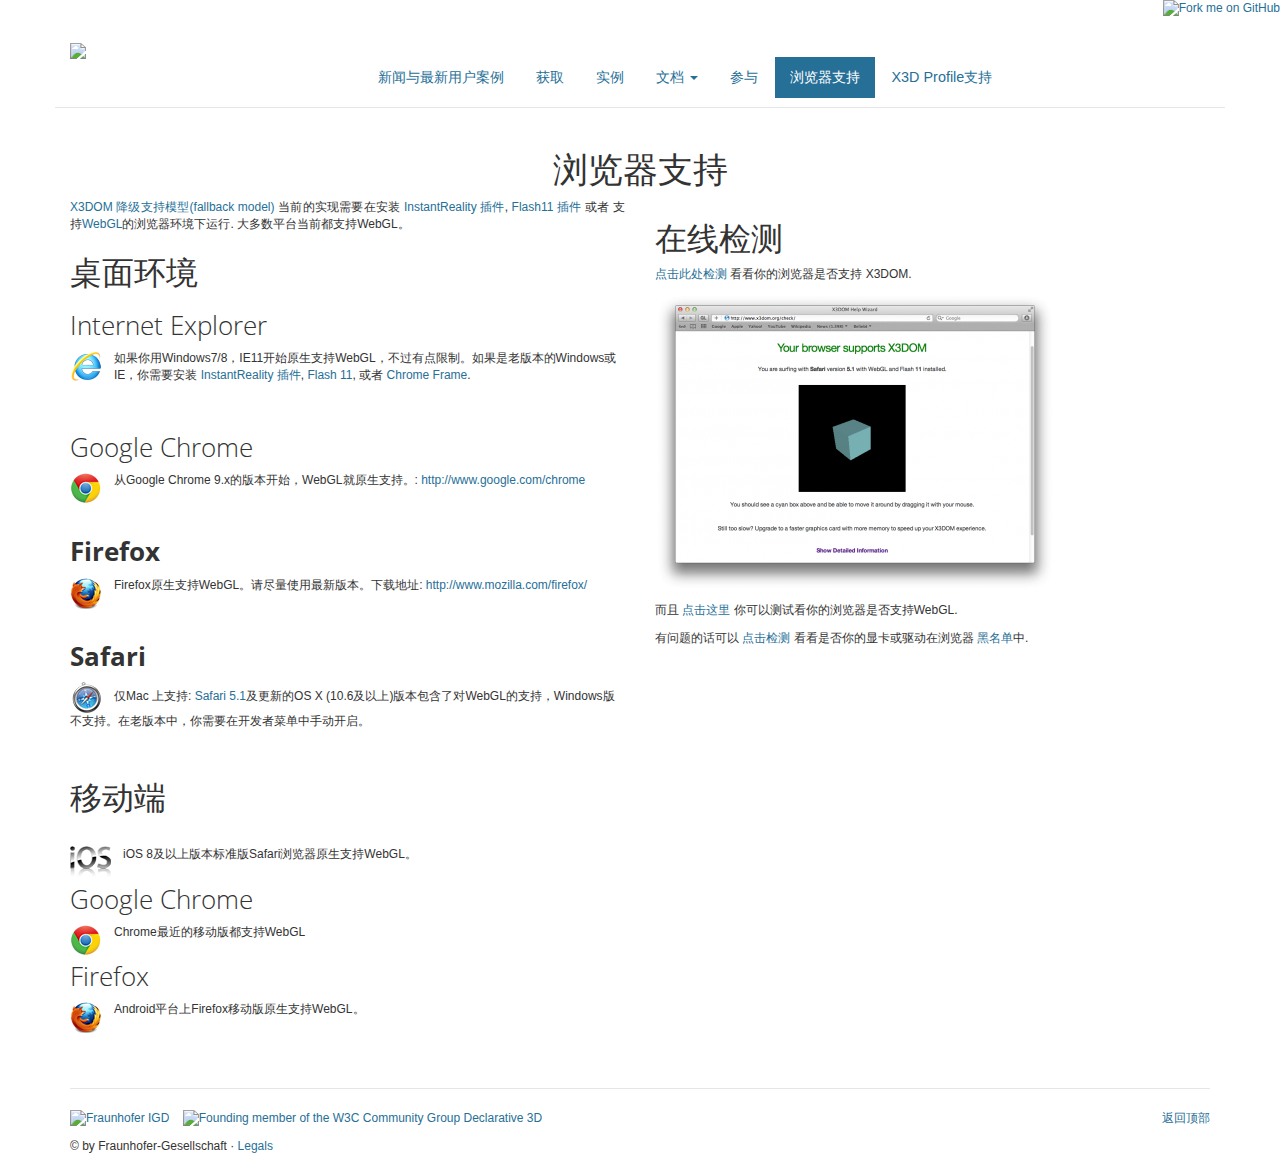
==== browser-support.html @ fdeca6d3 "browser page" ====
<!DOCTYPE html>

<html lang="en">

<head>

    <meta charset="utf-8">

    <meta http-equiv="X-UA-Compatible" content="IE=edge">

    <meta name="viewport" content="width=device-width, initial-scale=1">

    <meta name="description" content="">

    <meta name="author" content="">



    <meta http-equiv="Content-Type" content="text/html; charset=UTF-8" />



    <title> &raquo; Browser support - x3dom.org</title>



    <link rel="stylesheet" href="/stylesheets/style.css" type="text/css" media="screen" />

    <link rel="stylesheet" href="/stylesheets/bootstrapCosmo.css" type="text/css" media="screen" />



    

	<style type="text/css">

		#fancybox-close{right:-15px;top:-15px}

		div#fancybox-content{border-color:#FFFFFF}
		div#fancybox-title{background-color:#FFFFFF}
		div#fancybox-outer{background-color:#FFFFFF}
		div#fancybox-title-inside{color:#333333}
	</style>



		<script type="text/javascript">
			window._wpemojiSettings = {"baseUrl":"http:\/\/s.w.org\/images\/core\/emoji\/72x72\/","ext":".png","source":{"concatemoji":"http:\/\/www.x3dom.org\/wp-includes\/js\/wp-emoji-release.min.js?ver=4.2.5"}};
			!function(a,b,c){function d(a){var c=b.createElement("canvas"),d=c.getContext&&c.getContext("2d");return d&&d.fillText?(d.textBaseline="top",d.font="600 32px Arial","flag"===a?(d.fillText(String.fromCharCode(55356,56812,55356,56807),0,0),c.toDataURL().length>3e3):(d.fillText(String.fromCharCode(55357,56835),0,0),0!==d.getImageData(16,16,1,1).data[0])):!1}function e(a){var c=b.createElement("script");c.src=a,c.type="text/javascript",b.getElementsByTagName("head")[0].appendChild(c)}var f,g;c.supports={simple:d("simple"),flag:d("flag")},c.DOMReady=!1,c.readyCallback=function(){c.DOMReady=!0},c.supports.simple&&c.supports.flag||(g=function(){c.readyCallback()},b.addEventListener?(b.addEventListener("DOMContentLoaded",g,!1),a.addEventListener("load",g,!1)):(a.attachEvent("onload",g),b.attachEvent("onreadystatechange",function(){"complete"===b.readyState&&c.readyCallback()})),f=c.source||{},f.concatemoji?e(f.concatemoji):f.wpemoji&&f.twemoji&&(e(f.twemoji),e(f.wpemoji)))}(window,document,window._wpemojiSettings);
		</script>
		<style type="text/css">
img.wp-smiley,
img.emoji {
	display: inline !important;
	border: none !important;
	box-shadow: none !important;
	height: 1em !important;
	width: 1em !important;
	margin: 0 .07em !important;
	vertical-align: -0.1em !important;
	background: none !important;
	padding: 0 !important;
}
</style>
<link rel='stylesheet' id='fancybox-css'  href='/wp-content/plugins/fancybox-for-wordpress/fancybox/fancybox.css?ver=4.2.5' type='text/css' media='all' />
<link rel='stylesheet' id='wp-syntax-css-css'  href='/wp-content/plugins/wp-syntax/css/wp-syntax.css?ver=1.0' type='text/css' media='all' />
<script type='text/javascript' src='/wp-includes/js/jquery/jquery.js?ver=1.11.2'></script>
<script type='text/javascript' src='/wp-includes/js/jquery/jquery-migrate.min.js?ver=1.2.1'></script>
<script type='text/javascript' src='/wp-content/plugins/fancybox-for-wordpress/fancybox/jquery.fancybox.js?ver=1.3.4'></script>

<!-- Fancybox for WordPress -->

<script type="text/javascript">

jQuery(function(){



jQuery.fn.getTitle = function() { // Copy the title of every IMG tag and add it to its parent A so that fancybox can show titles

	var arr = jQuery("a.fancybox");

	jQuery.each(arr, function() {

		var title = jQuery(this).children("img").attr("title");

		jQuery(this).attr('title',title);

	})

}



// Supported file extensions

var thumbnails = jQuery("a:has(img)").not(".nolightbox").filter( function() { return /\.(jpe?g|png|gif|bmp)$/i.test(jQuery(this).attr('href')) });



thumbnails.addClass("fancybox").attr("rel","fancybox").getTitle();

jQuery("a.fancybox").fancybox({

	'cyclic': false,

	'autoScale': true,

	'padding': 10,

	'opacity': true,

	'speedIn': 500,

	'speedOut': 500,

	'changeSpeed': 300,

	'overlayShow': true,

	'overlayOpacity': "0.3",

	'overlayColor': "#666666",

	'titleShow': true,

	'titlePosition': 'inside',

	'enableEscapeButton': true,

	'showCloseButton': true,

	'showNavArrows': true,

	'hideOnOverlayClick': true,

	'hideOnContentClick': false,

	'width': 560,

	'height': 340,

	'transitionIn': "fade",

	'transitionOut': "fade",

	'centerOnScroll': true

});





})

</script>

<!-- END Fancybox for WordPress -->
<style type="text/css">.broken_link, a.broken_link {

	text-decoration: line-through;

}</style>

    <script type='text/javascript' src='/release/x3dom-full.js'></script>

    <link rel='stylesheet' type='text/css' href='release/x3dom.css' />



</head>







<!-- NAVBAR

================================================== -->

<body>



<a href="https://github.com/x3dom/x3dom"><img style="position: absolute; top: 0; right: 0; border: 0;" src="/images/fork_on_github.png" alt="Fork me on GitHub"></a>



<div class="container page-header">

    <div class="row">

        <a href="/"><div class="col-md-3 col-xs-6 col-sm-4 col-xs-offset-1 col-sm-offset-0">

            <img src="/images/x3dom_logo.png" style="width: 80%;">

        </div></a>



        

        <div class="col-md-9 col-sm-10 col-xs-12">

            <ul class="nav nav-pills" style="font-size: 1.2em;margin-top:15px;">

                <li ><a href="/news/">新闻与最新用户案例</a></li>

                <li ><a href="/nodes/">获取</a></li>

                <li ><a href="/examples/">实例</a></li>

                <!--<li ><a href="http://www.x3dom.org/category/showcase/">User's Showcases</a></li>-->
                <li class="dropdown">
                    <a class="dropdown-toggle" data-toggle="dropdown" href="http://doc.x3dom.org/index.html">
                        文档 <span class="caret"></span>
                    </a>
                    <ul class="dropdown-menu">
                        <li><a href="http://doc.x3dom.org/gettingStarted/index.html">入门</a></li>
                        <li><a href="http://doc.x3dom.org/tutorials/index.html">手册</a></li>
                        <li><a href="http://doc.x3dom.org/author/index.html">针对场景作者API</a></li>
                        <li><a href="http://doc.x3dom.org/developer/index.html">针对开发者API</a></li>
                    </ul>
                </li>
                <li ><a href="/story/3">参与</a></li>

                <li  class="active"><a href="/browser-support.html">浏览器支持</a></li>
                <li ><a href="/profile.html">X3D Profile支持</a></li>

            </ul>

        </div>



    </div>



</div>

<div class="container">



        

    <h1 style="text-align: center">浏览器支持</h1>



    

        <div class="row">

            <div class="col-md-6 col-xs-12">

                <p style="text-align: justify;"> <a href="/images/x3dom-fallback-Release-1.2.png" target="_blank">X3DOM 降级支持模型(fallback model)</a> 当前的实现需要在安装 <a title="instantPlugin" href="http://www.instantreality.org/story/modules/" target="_blank">InstantReality 插件</a>,  <a title="Adobe Flash Player 11" href="http://www.adobe.com/products/flashplayer.html" target="_blank">Flash11 插件</a> 或者 支持<a title="WebGL" href="http://www.khronos.org/news/press/releases/khronos-webgl-initiative-hardware-accelerated-3d-graphics-internet/" target="_blank">WebGL</a>的浏览器环境下运行. 大多数平台当前都支持WebGL。</p>
<h2>桌面环境</h2>
<h3 style="text-align: justify;">Internet Explorer</h3>
<p><img class="alignleft size-full wp-image-2324" style="float: left; margin-right: 1em;" title="Internet Explorer (Windows)" src="/images/ie.png" alt="" width="32" height="32" />如果你用Windows7/8，IE11开始原生支持WebGL，不过有点限制。如果是老版本的Windows或IE，你需要安装 <a title="instantPlugin" href="http://www.instantreality.org/story/modules/" target="_blank">InstantReality 插件</a>, <a title="Adobe Flash Player 11" href="http://www.adobe.com/products/flashplayer.html" target="_blank">Flash 11</a>, 或者 <a href="http://code.google.com/chrome/chromeframe/">Chrome Frame</a>.</p>
<p>&nbsp;</p>
<h3>Google Chrome</h3>
<p><img class="alignleft size-full wp-image-2322" style="float: left; margin-right: 1em;" title="Google Chrome (Windows, Mac, Linux)" src="/images/chrome.png" alt="" width="32" height="32" />从Google Chrome 9.x的版本开始，WebGL就原生支持。: <a href="http://www.google.com/chrome">http://www.google.com/chrome</a></p>
<p>&nbsp;</p>
<h3><strong>Firefox</strong></h3>
<p><img class="alignleft size-full wp-image-2323" style="float: left; margin-right: 1em;" title="Firefox (Windows, Mac, Linux)" src="/images/firefox.png" alt="" width="32" height="32" />Firefox原生支持WebGL。请尽量使用最新版本。下载地址: <a href="http://www.mozilla.com/en-US/firefox/beta/">http://www.mozilla.com/firefox/</a></p>
<p>&nbsp;</p>
<h3><strong>Safari</strong></h3>
<p><img class="alignleft size-full wp-image-2326" style="margin-right: 1em;" title="Safari (Mac)" src="/images/safari.png" alt="" width="32" height="32" />仅Mac 上支持: <a href="http://www.apple.com/safari/download/">Safari 5.1</a>及更新的OS X (10.6及以上)版本包含了对WebGL的支持，Windows版不支持。在老版本中，你需要在开发者菜单中手动开启。</p>
<p>&nbsp;</p>
<h2 style="margin-bottom: 1em;">移动端</h2>
<p><img class="alignleft size-full wp-image-3098" style="float: left; margin-right: 1em;" title="Apple iOS" src="/images/Apple_iOS.small_.png" alt="" width="41" height="32" />iOS 8及以上版本标准版Safari浏览器原生支持WebGL。</p>
<h3 style="text-align: justify;"></h3>
<h3>Google Chrome</h3>
<p><img class="alignleft size-full wp-image-2322" style="float: left; margin-right: 1em;" title="Google Chrome (Windows, Mac, Linux)" src="/images/chrome.png" alt="" width="32" height="32" />Chrome最近的移动版都支持WebGL</p>
<h3 style="text-align: justify;"></h3>
<h3 style="text-align: justify;">Firefox</h3>
<p><img class="alignleft size-full wp-image-2323" style="float: left; margin-right: 1em;" title="Firefox (Windows, Mac, Linux)" src="/images/firefox.png" alt="" width="32" height="32" />Android平台上Firefox移动版原生支持WebGL。</p>
<p>&nbsp;</p>
<h2></h2>
<p>            </div>

            <div class="col-md-6 col-xs-12">

                </p>
<h2>在线检测</h2>
<p><a href="/check" target="_blank">点击此处检测</a> 看看你的浏览器是否支持 X3DOM.</p>
<p><a title="/check/" href="/check/"><img class="aligncenter size-medium wp-image-2967" title="/check/" src="/images/Bildschirmfoto-2012-05-19-um-12.41.22-400x298.png" alt="" width="400" height="298" /></a></p>
<p>而且 <a href="http://get.webgl.org/" target="_blank">点击这里</a> 你可以测试看你的浏览器是否支持WebGL.</p>
<p>有问题的话可以 <a href="http://www.khronos.org/webgl/wiki/BlacklistsAndWhitelists" target="_blank">点击检测</a> 看看是否你的显卡或驱动在浏览器 <a href="http://www.khronos.org/webgl/wiki/BlacklistsAndWhitelists" target="_blank">黑名单</a>中.</p>
            </div>

        </div>



    



    

    <hr>

</div>



<!-- FOOTER -->

<!--<hr>-->

<div class="container">

<footer>

    <p class="pull-right"><a href="#">返回顶部</a></p>

    <p>

        <a href="/wp-content/themes/x3dom/images/logo_IGD.png"><img class="" src="/wp-content/themes/x3domnew/logo_IGD.png" alt="Fraunhofer IGD"></a>

        &nbsp;&nbsp;

        <a href="http://www.w3.org/community/declarative3d/"><img class="" src="/wp-content/themes/x3domnew/w3c_banner.jpg" alt="Founding member of the W3C Community Group Declarative 3D"></a>

    </p>



    <p>&copy; by Fraunhofer-Gesellschaft &middot; <a href="?page_id=3524">Legals</a></p>

</footer>

</div>



<!-- Bootstrap core JavaScript

================================================== -->

<!-- Placed at the end of the document so the pages load faster -->

<!-- Uncomment the following line if your wordpress installation does not load jquery automatically -->

<!--<script src="https://ajax.googleapis.com/ajax/libs/jquery/1.11.0/jquery.min.js"></script>-->

<script src="http://libs.useso.com/js/bootstrap/3.2.0/js/bootstrap.min.js"></script>

</body>

</html>
---- stylesheets/bootstrapCosmo.css ----
@import url("//fonts.useso.com/css?family=Open+Sans:400italic,700italic,400,700");
/*!
 * Bootswatch v3.1.1+1
 * Homepage: http://bootswatch.com
 * Copyright 2012-2014 Thomas Park
 * Licensed under MIT
 * Based on Bootstrap
*/
/*! normalize.css v3.0.0 | MIT License | git.io/normalize */
html {
    font-family: sans-serif;
    -ms-text-size-adjust: 100%;
    -webkit-text-size-adjust: 100%;
}
body {
    margin: 0;
}
article,
aside,
details,
figcaption,
figure,
footer,
header,
hgroup,
main,
nav,
section,
summary {
    display: block;
}
audio,
canvas,
progress,
video {
    display: inline-block;
    vertical-align: baseline;
}
audio:not([controls]) {
    display: none;
    height: 0;
}
[hidden],
template {
    display: none;
}
a {
    background: transparent;
}
a:active,
a:hover {
    outline: 0;
}
abbr[title] {
    border-bottom: 1px dotted;
}
b,
strong {
    font-weight: bold;
}
dfn {
    font-style: italic;
}
h1 {
    font-size: 1.6em;
    margin: 0.67em 0;
}
mark {
    background: #ff0;
    color: #000;
}
small {
    font-size: 80%;
}
sub,
sup {
    font-size: 75%;
    line-height: 0;
    position: relative;
    vertical-align: baseline;
}
sup {
    top: -0.5em;
}
sub {
    bottom: -0.25em;
}
img {
    border: 0;
}
svg:not(:root) {
    overflow: hidden;
}
figure {
    margin: 1em 40px;
}
hr {
    -moz-box-sizing: content-box;
    box-sizing: content-box;
    height: 0;
}
pre {
    overflow: auto;
}
code,
kbd,
pre,
samp {
    font-family: monospace, monospace;
    font-size: 1em;
}
button,
input,
optgroup,
select,
textarea {
    color: inherit;
    font: inherit;
    margin: 0;
}
button {
    overflow: visible;
}
button,
select {
    text-transform: none;
}
button,
html input[type="button"],
input[type="reset"],
input[type="submit"] {
    -webkit-appearance: button;
    cursor: pointer;
}
button[disabled],
html input[disabled] {
    cursor: default;
}
button::-moz-focus-inner,
input::-moz-focus-inner {
    border: 0;
    padding: 0;
}
input {
    line-height: normal;
}
input[type="checkbox"],
input[type="radio"] {
    box-sizing: border-box;
    padding: 0;
}
input[type="number"]::-webkit-inner-spin-button,
input[type="number"]::-webkit-outer-spin-button {
    height: auto;
}
input[type="search"] {
    -webkit-appearance: textfield;
    -moz-box-sizing: content-box;
    -webkit-box-sizing: content-box;
    box-sizing: content-box;
}
input[type="search"]::-webkit-search-cancel-button,
input[type="search"]::-webkit-search-decoration {
    -webkit-appearance: none;
}
fieldset {
    border: 1px solid #c0c0c0;
    margin: 0 2px;
    padding: 0.35em 0.625em 0.75em;
}
legend {
    border: 0;
    padding: 0;
}
textarea {
    overflow: auto;
}
optgroup {
    font-weight: bold;
}
table {
    border-collapse: collapse;
    border-spacing: 0;
}
td,
th {
    padding: 0;
}
@media print {
    * {
        text-shadow: none !important;
        color: #000 !important;
        background: transparent !important;
        box-shadow: none !important;
    }
    a,
    a:visited {
        text-decoration: underline;
    }
    a[href]:after {
        content: " (" attr(href) ")";
    }
    abbr[title]:after {
        content: " (" attr(title) ")";
    }
    a[href^="javascript:"]:after,
    a[href^="#"]:after {
        content: "";
    }
    pre,
    blockquote {
        border: 1px solid #999;
        page-break-inside: avoid;
    }
    thead {
        display: table-header-group;
    }
    tr,
    img {
        page-break-inside: avoid;
    }
    img {
        max-width: 100% !important;
    }
    p,
    h2,
    h3 {
        orphans: 3;
        widows: 3;
    }
    h2,
    h3 {
        page-break-after: avoid;
    }
    select {
        background: #fff !important;
    }
    .navbar {
        display: none;
    }
    .table td,
    .table th {
        background-color: #fff !important;
    }
    .btn > .caret,
    .dropup > .btn > .caret {
        border-top-color: #000 !important;
    }
    .label {
        border: 1px solid #000;
    }
    .table {
        border-collapse: collapse !important;
    }
    .table-bordered th,
    .table-bordered td {
        border: 1px solid #ddd !important;
    }
}
* {
    -webkit-box-sizing: border-box;
    -moz-box-sizing: border-box;
    box-sizing: border-box;
}
*:before,
*:after {
    -webkit-box-sizing: border-box;
    -moz-box-sizing: border-box;
    box-sizing: border-box;
}
html {
    font-size: 62.5%;
    -webkit-tap-highlight-color: rgba(0, 0, 0, 0);
}
body {
    font-family: "Open Sans", Calibri, Candara, Arial, sans-serif;
    font-size: 13px;
    line-height: 1.42857143;
    color: #333333;
    background-color: #ffffff;
}
input,
button,
select,
textarea {
    font-family: inherit;
    font-size: inherit;
    line-height: inherit;
}
a {
    color: #266F97;
    text-decoration: none;
}
a:hover,
a:focus {
    color: #266F97;
    text-decoration: underline;
}
a:focus {
    outline: thin dotted;
    outline: 5px auto -webkit-focus-ring-color;
    outline-offset: -2px;
}
figure {
    margin: 0;
}
img {
    vertical-align: middle;
}
.img-responsive,
.thumbnail > img,
.thumbnail a > img,
.carousel-inner > .item > img,
.carousel-inner > .item > a > img {
    display: block;
    max-width: 100%;
    height: auto;
}
.img-rounded {
    border-radius: 0;
}
.img-thumbnail {
    padding: 4px;
    line-height: 1.42857143;
    background-color: #ffffff;
    border: 1px solid #dddddd;
    border-radius: 0;
    -webkit-transition: all 0.2s ease-in-out;
    transition: all 0.2s ease-in-out;
    display: inline-block;
    max-width: 100%;
    height: auto;
}
.img-circle {
    border-radius: 50%;
}
hr {
    margin-top: 21px;
    margin-bottom: 21px;
    border: 0;
    border-top: 1px solid #e6e6e6;
}
.sr-only {
    position: absolute;
    width: 1px;
    height: 1px;
    margin: -1px;
    padding: 0;
    overflow: hidden;
    clip: rect(0, 0, 0, 0);
    border: 0;
}
h1,
h2,
h3,
h4,
h5,
h6,
.h1,
.h2,
.h3,
.h4,
.h5,
.h6 {
    font-family: "Open Sans", Calibri, Candara, Arial, sans-serif;
    font-weight: 300;
    line-height: 1.1;
    color: inherit;
}
h1 small,
h2 small,
h3 small,
h4 small,
h5 small,
h6 small,
.h1 small,
.h2 small,
.h3 small,
.h4 small,
.h5 small,
.h6 small,
h1 .small,
h2 .small,
h3 .small,
h4 .small,
h5 .small,
h6 .small,
.h1 .small,
.h2 .small,
.h3 .small,
.h4 .small,
.h5 .small,
.h6 .small {
    font-weight: normal;
    line-height: 1;
    color: #999999;
}
h1,
.h1,
h2,
.h2,
h3,
.h3 {
    margin-top: 21px;
    margin-bottom: 10.5px;
}
h1 small,
.h1 small,
h2 small,
.h2 small,
h3 small,
.h3 small,
h1 .small,
.h1 .small,
h2 .small,
.h2 .small,
h3 .small,
.h3 .small {
    font-size: 65%;
}
h4,
.h4,
h5,
.h5,
h6,
.h6 {
    margin-top: 10.5px;
    margin-bottom: 10.5px;
}
h4 small,
.h4 small,
h5 small,
.h5 small,
h6 small,
.h6 small,
h4 .small,
.h4 .small,
h5 .small,
.h5 .small,
h6 .small,
.h6 .small {
    font-size: 75%;
}
h1,
.h1 {
    font-size: 35px;
}
h2,
.h2 {
    font-size: 32px;
}
h3,
.h3 {
    font-size: 26px;
}
h4,
.h4 {
    font-size: 19px;
}
h5,
.h5 {
    font-size: 15px;
}
h6,
.h6 {
    font-size: 13px;
}
p {
    margin: 0 0 10.5px;
}
.lead {
    margin-bottom: 21px;
    font-size: 17px;
    font-weight: 200;
    line-height: 1.4;
}
@media (min-width: 768px) {
    .lead {
        font-size: 22.5px;
    }
}
small,
.small {
    font-size: 85%;
}
cite {
    font-style: normal;
}
.text-left {
    text-align: left;
}
.text-right {
    text-align: right;
}
.text-center {
    text-align: center;
}
.text-justify {
    text-align: justify;
}
.text-muted {
    color: #999999;
}
.text-primary {
    color: #266F97;
}
a.text-primary:hover {
    color: #FF0F43;
}
.text-success {
    color: #ffffff;
}
a.text-success:hover {
    color: #e6e6e6;
}
.text-info {
    color: #ffffff;
}
a.text-info:hover {
    color: #e6e6e6;
}
.text-warning {
    color: #ffffff;
}
a.text-warning:hover {
    color: #e6e6e6;
}
.text-danger {
    color: #ffffff;
}
a.text-danger:hover {
    color: #e6e6e6;
}
.bg-primary {
    color: #fff;
    background-color: #266F97;
}
a.bg-primary:hover {
    background-color: #FF0F43;
}
.bg-success {
    background-color: #3fb618;
}
a.bg-success:hover {
    background-color: #2f8912;
}
.bg-info {
    background-color: #9954bb;
}
a.bg-info:hover {
    background-color: #7e3f9d;
}
.bg-warning {
    background-color: #ff7518;
}
a.bg-warning:hover {
    background-color: #e45c00;
}
.bg-danger {
    background-color: #ff0039;
}
a.bg-danger:hover {
    background-color: #cc002e;
}
.page-header {
    padding-bottom: 9.5px;
    margin: 42px 0 21px;
    border-bottom: 1px solid #e6e6e6;
}
ul,
ol {
    margin-top: 0;
    margin-bottom: 10.5px;
}
ul ul,
ol ul,
ul ol,
ol ol {
    margin-bottom: 0;
}
.list-unstyled {
    padding-left: 0;
    list-style: none;
}
.list-inline {
    padding-left: 0;
    list-style: none;
    margin-left: -5px;
}
.list-inline > li {
    display: inline-block;
    padding-left: 5px;
    padding-right: 5px;
}
dl {
    margin-top: 0;
    margin-bottom: 21px;
}
dt,
dd {
    line-height: 1.42857143;
}
dt {
    font-weight: bold;
}
dd {
    margin-left: 0;
}
@media (min-width: 768px) {
    .dl-horizontal dt {
        float: left;
        width: 160px;
        clear: left;
        text-align: right;
        overflow: hidden;
        text-overflow: ellipsis;
        white-space: nowrap;
    }
    .dl-horizontal dd {
        margin-left: 180px;
    }
}
abbr[title],
abbr[data-original-title] {
    cursor: help;
    border-bottom: 1px dotted #999999;
}
.initialism {
    font-size: 90%;
    text-transform: uppercase;
}
blockquote {
    padding: 10.5px 21px;
    margin: 0 0 21px;
    font-size: 18.75px;
    border-left: 5px solid #e6e6e6;
}
blockquote p:last-child,
blockquote ul:last-child,
blockquote ol:last-child {
    margin-bottom: 0;
}
blockquote footer,
blockquote small,
blockquote .small {
    display: block;
    font-size: 80%;
    line-height: 1.42857143;
    color: #999999;
}
blockquote footer:before,
blockquote small:before,
blockquote .small:before {
    content: '\2014 \00A0';
}
.blockquote-reverse,
blockquote.pull-right {
    padding-right: 15px;
    padding-left: 0;
    border-right: 5px solid #e6e6e6;
    border-left: 0;
    text-align: right;
}
.blockquote-reverse footer:before,
blockquote.pull-right footer:before,
.blockquote-reverse small:before,
blockquote.pull-right small:before,
.blockquote-reverse .small:before,
blockquote.pull-right .small:before {
    content: '';
}
.blockquote-reverse footer:after,
blockquote.pull-right footer:after,
.blockquote-reverse small:after,
blockquote.pull-right small:after,
.blockquote-reverse .small:after,
blockquote.pull-right .small:after {
    content: '\00A0 \2014';
}
blockquote:before,
blockquote:after {
    content: "";
}
address {
    margin-bottom: 21px;
    font-style: normal;
    line-height: 1.42857143;
}
code,
kbd,
pre,
samp {
    font-family: Menlo, Monaco, Consolas, "Courier New", monospace;
}
code {
    padding: 2px 4px;
    font-size: 90%;
    color: #c7254e;
    background-color: #f9f2f4;
    white-space: nowrap;
    border-radius: 0;
}
kbd {
    padding: 2px 4px;
    font-size: 90%;
    color: #ffffff;
    background-color: #333333;
    border-radius: 0;
    box-shadow: inset 0 -1px 0 rgba(0, 0, 0, 0.25);
}
pre {
    display: block;
    padding: 10px;
    margin: 0 0 10.5px;
    font-size: 14px;
    line-height: 1.42857143;
    word-break: break-all;
    word-wrap: break-word;
    color: #333333;
    background-color: #f5f5f5;
    border: 1px solid #cccccc;
    border-radius: 0;
}
pre code {
    padding: 0;
    font-size: inherit;
    color: inherit;
    white-space: pre-wrap;
    background-color: transparent;
    border-radius: 0;
}
.pre-scrollable {
    max-height: 340px;
    overflow-y: scroll;
}
.container {
    margin-right: auto;
    margin-left: auto;
    padding-left: 15px;
    padding-right: 15px;
}
@media (min-width: 768px) {
    .container {
        width: 750px;
    }
}
@media (min-width: 992px) {
    .container {
        width: 970px;
    }
}
@media (min-width: 1200px) {
    .container {
        width: 1170px;
    }
}
.container-fluid {
    margin-right: auto;
    margin-left: auto;
    padding-left: 15px;
    padding-right: 15px;
}
.row {
    margin-left: -15px;
    margin-right: -15px;
}
.col-xs-1, .col-sm-1, .col-md-1, .col-lg-1, .col-xs-2, .col-sm-2, .col-md-2, .col-lg-2, .col-xs-3, .col-sm-3, .col-md-3, .col-lg-3, .col-xs-4, .col-sm-4, .col-md-4, .col-lg-4, .col-xs-5, .col-sm-5, .col-md-5, .col-lg-5, .col-xs-6, .col-sm-6, .col-md-6, .col-lg-6, .col-xs-7, .col-sm-7, .col-md-7, .col-lg-7, .col-xs-8, .col-sm-8, .col-md-8, .col-lg-8, .col-xs-9, .col-sm-9, .col-md-9, .col-lg-9, .col-xs-10, .col-sm-10, .col-md-10, .col-lg-10, .col-xs-11, .col-sm-11, .col-md-11, .col-lg-11, .col-xs-12, .col-sm-12, .col-md-12, .col-lg-12 {
    position: relative;
    min-height: 1px;
    padding-left: 15px;
    padding-right: 15px;
}
.col-xs-1, .col-xs-2, .col-xs-3, .col-xs-4, .col-xs-5, .col-xs-6, .col-xs-7, .col-xs-8, .col-xs-9, .col-xs-10, .col-xs-11, .col-xs-12 {
    float: left;
}
.col-xs-12 {
    width: 100%;
}
.col-xs-11 {
    width: 91.66666667%;
}
.col-xs-10 {
    width: 83.33333333%;
}
.col-xs-9 {
    width: 75%;
}
.col-xs-8 {
    width: 66.66666667%;
}
.col-xs-7 {
    width: 58.33333333%;
}
.col-xs-6 {
    width: 50%;
}
.col-xs-5 {
    width: 41.66666667%;
}
.col-xs-4 {
    width: 33.33333333%;
}
.col-xs-3 {
    width: 25%;
}
.col-xs-2 {
    width: 16.66666667%;
}
.col-xs-1 {
    width: 8.33333333%;
}
.col-xs-pull-12 {
    right: 100%;
}
.col-xs-pull-11 {
    right: 91.66666667%;
}
.col-xs-pull-10 {
    right: 83.33333333%;
}
.col-xs-pull-9 {
    right: 75%;
}
.col-xs-pull-8 {
    right: 66.66666667%;
}
.col-xs-pull-7 {
    right: 58.33333333%;
}
.col-xs-pull-6 {
    right: 50%;
}
.col-xs-pull-5 {
    right: 41.66666667%;
}
.col-xs-pull-4 {
    right: 33.33333333%;
}
.col-xs-pull-3 {
    right: 25%;
}
.col-xs-pull-2 {
    right: 16.66666667%;
}
.col-xs-pull-1 {
    right: 8.33333333%;
}
.col-xs-pull-0 {
    right: 0%;
}
.col-xs-push-12 {
    left: 100%;
}
.col-xs-push-11 {
    left: 91.66666667%;
}
.col-xs-push-10 {
    left: 83.33333333%;
}
.col-xs-push-9 {
    left: 75%;
}
.col-xs-push-8 {
    left: 66.66666667%;
}
.col-xs-push-7 {
    left: 58.33333333%;
}
.col-xs-push-6 {
    left: 50%;
}
.col-xs-push-5 {
    left: 41.66666667%;
}
.col-xs-push-4 {
    left: 33.33333333%;
}
.col-xs-push-3 {
    left: 25%;
}
.col-xs-push-2 {
    left: 16.66666667%;
}
.col-xs-push-1 {
    left: 8.33333333%;
}
.col-xs-push-0 {
    left: 0%;
}
.col-xs-offset-12 {
    margin-left: 100%;
}
.col-xs-offset-11 {
    margin-left: 91.66666667%;
}
.col-xs-offset-10 {
    margin-left: 83.33333333%;
}
.col-xs-offset-9 {
    margin-left: 75%;
}
.col-xs-offset-8 {
    margin-left: 66.66666667%;
}
.col-xs-offset-7 {
    margin-left: 58.33333333%;
}
.col-xs-offset-6 {
    margin-left: 50%;
}
.col-xs-offset-5 {
    margin-left: 41.66666667%;
}
.col-xs-offset-4 {
    margin-left: 33.33333333%;
}
.col-xs-offset-3 {
    margin-left: 25%;
}
.col-xs-offset-2 {
    margin-left: 16.66666667%;
}
.col-xs-offset-1 {
    margin-left: 8.33333333%;
}
.col-xs-offset-0 {
    margin-left: 0%;
}
@media (min-width: 768px) {
    .col-sm-1, .col-sm-2, .col-sm-3, .col-sm-4, .col-sm-5, .col-sm-6, .col-sm-7, .col-sm-8, .col-sm-9, .col-sm-10, .col-sm-11, .col-sm-12 {
        float: left;
    }
    .col-sm-12 {
        width: 100%;
    }
    .col-sm-11 {
        width: 91.66666667%;
    }
    .col-sm-10 {
        width: 83.33333333%;
    }
    .col-sm-9 {
        width: 75%;
    }
    .col-sm-8 {
        width: 66.66666667%;
    }
    .col-sm-7 {
        width: 58.33333333%;
    }
    .col-sm-6 {
        width: 50%;
    }
    .col-sm-5 {
        width: 41.66666667%;
    }
    .col-sm-4 {
        width: 33.33333333%;
    }
    .col-sm-3 {
        width: 25%;
    }
    .col-sm-2 {
        width: 16.66666667%;
    }
    .col-sm-1 {
        width: 8.33333333%;
    }
    .col-sm-pull-12 {
        right: 100%;
    }
    .col-sm-pull-11 {
        right: 91.66666667%;
    }
    .col-sm-pull-10 {
        right: 83.33333333%;
    }
    .col-sm-pull-9 {
        right: 75%;
    }
    .col-sm-pull-8 {
        right: 66.66666667%;
    }
    .col-sm-pull-7 {
        right: 58.33333333%;
    }
    .col-sm-pull-6 {
        right: 50%;
    }
    .col-sm-pull-5 {
        right: 41.66666667%;
    }
    .col-sm-pull-4 {
        right: 33.33333333%;
    }
    .col-sm-pull-3 {
        right: 25%;
    }
    .col-sm-pull-2 {
        right: 16.66666667%;
    }
    .col-sm-pull-1 {
        right: 8.33333333%;
    }
    .col-sm-pull-0 {
        right: 0%;
    }
    .col-sm-push-12 {
        left: 100%;
    }
    .col-sm-push-11 {
        left: 91.66666667%;
    }
    .col-sm-push-10 {
        left: 83.33333333%;
    }
    .col-sm-push-9 {
        left: 75%;
    }
    .col-sm-push-8 {
        left: 66.66666667%;
    }
    .col-sm-push-7 {
        left: 58.33333333%;
    }
    .col-sm-push-6 {
        left: 50%;
    }
    .col-sm-push-5 {
        left: 41.66666667%;
    }
    .col-sm-push-4 {
        left: 33.33333333%;
    }
    .col-sm-push-3 {
        left: 25%;
    }
    .col-sm-push-2 {
        left: 16.66666667%;
    }
    .col-sm-push-1 {
        left: 8.33333333%;
    }
    .col-sm-push-0 {
        left: 0%;
    }
    .col-sm-offset-12 {
        margin-left: 100%;
    }
    .col-sm-offset-11 {
        margin-left: 91.66666667%;
    }
    .col-sm-offset-10 {
        margin-left: 83.33333333%;
    }
    .col-sm-offset-9 {
        margin-left: 75%;
    }
    .col-sm-offset-8 {
        margin-left: 66.66666667%;
    }
    .col-sm-offset-7 {
        margin-left: 58.33333333%;
    }
    .col-sm-offset-6 {
        margin-left: 50%;
    }
    .col-sm-offset-5 {
        margin-left: 41.66666667%;
    }
    .col-sm-offset-4 {
        margin-left: 33.33333333%;
    }
    .col-sm-offset-3 {
        margin-left: 25%;
    }
    .col-sm-offset-2 {
        margin-left: 16.66666667%;
    }
    .col-sm-offset-1 {
        margin-left: 8.33333333%;
    }
    .col-sm-offset-0 {
        margin-left: 0%;
    }
}
@media (min-width: 992px) {
    .col-md-1, .col-md-2, .col-md-3, .col-md-4, .col-md-5, .col-md-6, .col-md-7, .col-md-8, .col-md-9, .col-md-10, .col-md-11, .col-md-12 {
        float: left;
    }
    .col-md-12 {
        width: 100%;
    }
    .col-md-11 {
        width: 91.66666667%;
    }
    .col-md-10 {
        width: 83.33333333%;
    }
    .col-md-9 {
        width: 75%;
    }
    .col-md-8 {
        width: 66.66666667%;
    }
    .col-md-7 {
        width: 58.33333333%;
    }
    .col-md-6 {
        width: 50%;
    }
    .col-md-5 {
        width: 41.66666667%;
    }
    .col-md-4 {
        width: 33.33333333%;
    }
    .col-md-3 {
        width: 25%;
    }
    .col-md-2 {
        width: 16.66666667%;
    }
    .col-md-1 {
        width: 8.33333333%;
    }
    .col-md-pull-12 {
        right: 100%;
    }
    .col-md-pull-11 {
        right: 91.66666667%;
    }
    .col-md-pull-10 {
        right: 83.33333333%;
    }
    .col-md-pull-9 {
        right: 75%;
    }
    .col-md-pull-8 {
        right: 66.66666667%;
    }
    .col-md-pull-7 {
        right: 58.33333333%;
    }
    .col-md-pull-6 {
        right: 50%;
    }
    .col-md-pull-5 {
        right: 41.66666667%;
    }
    .col-md-pull-4 {
        right: 33.33333333%;
    }
    .col-md-pull-3 {
        right: 25%;
    }
    .col-md-pull-2 {
        right: 16.66666667%;
    }
    .col-md-pull-1 {
        right: 8.33333333%;
    }
    .col-md-pull-0 {
        right: 0%;
    }
    .col-md-push-12 {
        left: 100%;
    }
    .col-md-push-11 {
        left: 91.66666667%;
    }
    .col-md-push-10 {
        left: 83.33333333%;
    }
    .col-md-push-9 {
        left: 75%;
    }
    .col-md-push-8 {
        left: 66.66666667%;
    }
    .col-md-push-7 {
        left: 58.33333333%;
    }
    .col-md-push-6 {
        left: 50%;
    }
    .col-md-push-5 {
        left: 41.66666667%;
    }
    .col-md-push-4 {
        left: 33.33333333%;
    }
    .col-md-push-3 {
        left: 25%;
    }
    .col-md-push-2 {
        left: 16.66666667%;
    }
    .col-md-push-1 {
        left: 8.33333333%;
    }
    .col-md-push-0 {
        left: 0%;
    }
    .col-md-offset-12 {
        margin-left: 100%;
    }
    .col-md-offset-11 {
        margin-left: 91.66666667%;
    }
    .col-md-offset-10 {
        margin-left: 83.33333333%;
    }
    .col-md-offset-9 {
        margin-left: 75%;
    }
    .col-md-offset-8 {
        margin-left: 66.66666667%;
    }
    .col-md-offset-7 {
        margin-left: 58.33333333%;
    }
    .col-md-offset-6 {
        margin-left: 50%;
    }
    .col-md-offset-5 {
        margin-left: 41.66666667%;
    }
    .col-md-offset-4 {
        margin-left: 33.33333333%;
    }
    .col-md-offset-3 {
        margin-left: 25%;
    }
    .col-md-offset-2 {
        margin-left: 16.66666667%;
    }
    .col-md-offset-1 {
        margin-left: 8.33333333%;
    }
    .col-md-offset-0 {
        margin-left: 0%;
    }
}
@media (min-width: 1200px) {
    .col-lg-1, .col-lg-2, .col-lg-3, .col-lg-4, .col-lg-5, .col-lg-6, .col-lg-7, .col-lg-8, .col-lg-9, .col-lg-10, .col-lg-11, .col-lg-12 {
        float: left;
    }
    .col-lg-12 {
        width: 100%;
    }
    .col-lg-11 {
        width: 91.66666667%;
    }
    .col-lg-10 {
        width: 83.33333333%;
    }
    .col-lg-9 {
        width: 75%;
    }
    .col-lg-8 {
        width: 66.66666667%;
    }
    .col-lg-7 {
        width: 58.33333333%;
    }
    .col-lg-6 {
        width: 50%;
    }
    .col-lg-5 {
        width: 41.66666667%;
    }
    .col-lg-4 {
        width: 33.33333333%;
    }
    .col-lg-3 {
        width: 25%;
    }
    .col-lg-2 {
        width: 16.66666667%;
    }
    .col-lg-1 {
        width: 8.33333333%;
    }
    .col-lg-pull-12 {
        right: 100%;
    }
    .col-lg-pull-11 {
        right: 91.66666667%;
    }
    .col-lg-pull-10 {
        right: 83.33333333%;
    }
    .col-lg-pull-9 {
        right: 75%;
    }
    .col-lg-pull-8 {
        right: 66.66666667%;
    }
    .col-lg-pull-7 {
        right: 58.33333333%;
    }
    .col-lg-pull-6 {
        right: 50%;
    }
    .col-lg-pull-5 {
        right: 41.66666667%;
    }
    .col-lg-pull-4 {
        right: 33.33333333%;
    }
    .col-lg-pull-3 {
        right: 25%;
    }
    .col-lg-pull-2 {
        right: 16.66666667%;
    }
    .col-lg-pull-1 {
        right: 8.33333333%;
    }
    .col-lg-pull-0 {
        right: 0%;
    }
    .col-lg-push-12 {
        left: 100%;
    }
    .col-lg-push-11 {
        left: 91.66666667%;
    }
    .col-lg-push-10 {
        left: 83.33333333%;
    }
    .col-lg-push-9 {
        left: 75%;
    }
    .col-lg-push-8 {
        left: 66.66666667%;
    }
    .col-lg-push-7 {
        left: 58.33333333%;
    }
    .col-lg-push-6 {
        left: 50%;
    }
    .col-lg-push-5 {
        left: 41.66666667%;
    }
    .col-lg-push-4 {
        left: 33.33333333%;
    }
    .col-lg-push-3 {
        left: 25%;
    }
    .col-lg-push-2 {
        left: 16.66666667%;
    }
    .col-lg-push-1 {
        left: 8.33333333%;
    }
    .col-lg-push-0 {
        left: 0%;
    }
    .col-lg-offset-12 {
        margin-left: 100%;
    }
    .col-lg-offset-11 {
        margin-left: 91.66666667%;
    }
    .col-lg-offset-10 {
        margin-left: 83.33333333%;
    }
    .col-lg-offset-9 {
        margin-left: 75%;
    }
    .col-lg-offset-8 {
        margin-left: 66.66666667%;
    }
    .col-lg-offset-7 {
        margin-left: 58.33333333%;
    }
    .col-lg-offset-6 {
        margin-left: 50%;
    }
    .col-lg-offset-5 {
        margin-left: 41.66666667%;
    }
    .col-lg-offset-4 {
        margin-left: 33.33333333%;
    }
    .col-lg-offset-3 {
        margin-left: 25%;
    }
    .col-lg-offset-2 {
        margin-left: 16.66666667%;
    }
    .col-lg-offset-1 {
        margin-left: 8.33333333%;
    }
    .col-lg-offset-0 {
        margin-left: 0%;
    }
}
table {
    max-width: 100%;
    background-color: transparent;
}
th {
    text-align: left;
}
.table {
    width: 100%;
    margin-bottom: 21px;
}
.table > thead > tr > th,
.table > tbody > tr > th,
.table > tfoot > tr > th,
.table > thead > tr > td,
.table > tbody > tr > td,
.table > tfoot > tr > td {
    padding: 8px;
    line-height: 1.42857143;
    vertical-align: top;
    border-top: 1px solid #dddddd;
}
.table > thead > tr > th {
    vertical-align: bottom;
    border-bottom: 2px solid #dddddd;
}
.table > caption + thead > tr:first-child > th,
.table > colgroup + thead > tr:first-child > th,
.table > thead:first-child > tr:first-child > th,
.table > caption + thead > tr:first-child > td,
.table > colgroup + thead > tr:first-child > td,
.table > thead:first-child > tr:first-child > td {
    border-top: 0;
}
.table > tbody + tbody {
    border-top: 2px solid #dddddd;
}
.table .table {
    background-color: #ffffff;
}
.table-condensed > thead > tr > th,
.table-condensed > tbody > tr > th,
.table-condensed > tfoot > tr > th,
.table-condensed > thead > tr > td,
.table-condensed > tbody > tr > td,
.table-condensed > tfoot > tr > td {
    padding: 5px;
}
.table-bordered {
    border: 1px solid #dddddd;
}
.table-bordered > thead > tr > th,
.table-bordered > tbody > tr > th,
.table-bordered > tfoot > tr > th,
.table-bordered > thead > tr > td,
.table-bordered > tbody > tr > td,
.table-bordered > tfoot > tr > td {
    border: 1px solid #dddddd;
}
.table-bordered > thead > tr > th,
.table-bordered > thead > tr > td {
    border-bottom-width: 2px;
}
.table-striped > tbody > tr:nth-child(odd) > td,
.table-striped > tbody > tr:nth-child(odd) > th {
    background-color: #f9f9f9;
}
.table-hover > tbody > tr:hover > td,
.table-hover > tbody > tr:hover > th {
    background-color: #f5f5f5;
}
table col[class*="col-"] {
    position: static;
    float: none;
    display: table-column;
}
table td[class*="col-"],
table th[class*="col-"] {
    position: static;
    float: none;
    display: table-cell;
}
.table > thead > tr > td.active,
.table > tbody > tr > td.active,
.table > tfoot > tr > td.active,
.table > thead > tr > th.active,
.table > tbody > tr > th.active,
.table > tfoot > tr > th.active,
.table > thead > tr.active > td,
.table > tbody > tr.active > td,
.table > tfoot > tr.active > td,
.table > thead > tr.active > th,
.table > tbody > tr.active > th,
.table > tfoot > tr.active > th {
    background-color: #f5f5f5;
}
.table-hover > tbody > tr > td.active:hover,
.table-hover > tbody > tr > th.active:hover,
.table-hover > tbody > tr.active:hover > td,
.table-hover > tbody > tr.active:hover > th {
    background-color: #e8e8e8;
}
.table > thead > tr > td.success,
.table > tbody > tr > td.success,
.table > tfoot > tr > td.success,
.table > thead > tr > th.success,
.table > tbody > tr > th.success,
.table > tfoot > tr > th.success,
.table > thead > tr.success > td,
.table > tbody > tr.success > td,
.table > tfoot > tr.success > td,
.table > thead > tr.success > th,
.table > tbody > tr.success > th,
.table > tfoot > tr.success > th {
    background-color: #3fb618;
}
.table-hover > tbody > tr > td.success:hover,
.table-hover > tbody > tr > th.success:hover,
.table-hover > tbody > tr.success:hover > td,
.table-hover > tbody > tr.success:hover > th {
    background-color: #379f15;
}
.table > thead > tr > td.info,
.table > tbody > tr > td.info,
.table > tfoot > tr > td.info,
.table > thead > tr > th.info,
.table > tbody > tr > th.info,
.table > tfoot > tr > th.info,
.table > thead > tr.info > td,
.table > tbody > tr.info > td,
.table > tfoot > tr.info > td,
.table > thead > tr.info > th,
.table > tbody > tr.info > th,
.table > tfoot > tr.info > th {
    background-color: #9954bb;
}
.table-hover > tbody > tr > td.info:hover,
.table-hover > tbody > tr > th.info:hover,
.table-hover > tbody > tr.info:hover > td,
.table-hover > tbody > tr.info:hover > th {
    background-color: #8d46b0;
}
.table > thead > tr > td.warning,
.table > tbody > tr > td.warning,
.table > tfoot > tr > td.warning,
.table > thead > tr > th.warning,
.table > tbody > tr > th.warning,
.table > tfoot > tr > th.warning,
.table > thead > tr.warning > td,
.table > tbody > tr.warning > td,
.table > tfoot > tr.warning > td,
.table > thead > tr.warning > th,
.table > tbody > tr.warning > th,
.table > tfoot > tr.warning > th {
    background-color: #ff7518;
}
.table-hover > tbody > tr > td.warning:hover,
.table-hover > tbody > tr > th.warning:hover,
.table-hover > tbody > tr.warning:hover > td,
.table-hover > tbody > tr.warning:hover > th {
    background-color: #fe6600;
}
.table > thead > tr > td.danger,
.table > tbody > tr > td.danger,
.table > tfoot > tr > td.danger,
.table > thead > tr > th.danger,
.table > tbody > tr > th.danger,
.table > tfoot > tr > th.danger,
.table > thead > tr.danger > td,
.table > tbody > tr.danger > td,
.table > tfoot > tr.danger > td,
.table > thead > tr.danger > th,
.table > tbody > tr.danger > th,
.table > tfoot > tr.danger > th {
    background-color: #ff0039;
}
.table-hover > tbody > tr > td.danger:hover,
.table-hover > tbody > tr > th.danger:hover,
.table-hover > tbody > tr.danger:hover > td,
.table-hover > tbody > tr.danger:hover > th {
    background-color: #e60033;
}
@media (max-width: 767px) {
    .table-responsive {
        width: 100%;
        margin-bottom: 15.75px;
        overflow-y: hidden;
        overflow-x: scroll;
        -ms-overflow-style: -ms-autohiding-scrollbar;
        border: 1px solid #dddddd;
        -webkit-overflow-scrolling: touch;
    }
    .table-responsive > .table {
        margin-bottom: 0;
    }
    .table-responsive > .table > thead > tr > th,
    .table-responsive > .table > tbody > tr > th,
    .table-responsive > .table > tfoot > tr > th,
    .table-responsive > .table > thead > tr > td,
    .table-responsive > .table > tbody > tr > td,
    .table-responsive > .table > tfoot > tr > td {
        white-space: nowrap;
    }
    .table-responsive > .table-bordered {
        border: 0;
    }
    .table-responsive > .table-bordered > thead > tr > th:first-child,
    .table-responsive > .table-bordered > tbody > tr > th:first-child,
    .table-responsive > .table-bordered > tfoot > tr > th:first-child,
    .table-responsive > .table-bordered > thead > tr > td:first-child,
    .table-responsive > .table-bordered > tbody > tr > td:first-child,
    .table-responsive > .table-bordered > tfoot > tr > td:first-child {
        border-left: 0;
    }
    .table-responsive > .table-bordered > thead > tr > th:last-child,
    .table-responsive > .table-bordered > tbody > tr > th:last-child,
    .table-responsive > .table-bordered > tfoot > tr > th:last-child,
    .table-responsive > .table-bordered > thead > tr > td:last-child,
    .table-responsive > .table-bordered > tbody > tr > td:last-child,
    .table-responsive > .table-bordered > tfoot > tr > td:last-child {
        border-right: 0;
    }
    .table-responsive > .table-bordered > tbody > tr:last-child > th,
    .table-responsive > .table-bordered > tfoot > tr:last-child > th,
    .table-responsive > .table-bordered > tbody > tr:last-child > td,
    .table-responsive > .table-bordered > tfoot > tr:last-child > td {
        border-bottom: 0;
    }
}
fieldset {
    padding: 0;
    margin: 0;
    border: 0;
    min-width: 0;
}
legend {
    display: block;
    width: 100%;
    padding: 0;
    margin-bottom: 21px;
    font-size: 22.5px;
    line-height: inherit;
    color: #333333;
    border: 0;
    border-bottom: 1px solid #e5e5e5;
}
label {
    display: inline-block;
    margin-bottom: 5px;
    font-weight: bold;
}
input[type="search"] {
    -webkit-box-sizing: border-box;
    -moz-box-sizing: border-box;
    box-sizing: border-box;
}
input[type="radio"],
input[type="checkbox"] {
    margin: 4px 0 0;
    margin-top: 1px \9;
    /* IE8-9 */
    line-height: normal;
}
input[type="file"] {
    display: block;
}
input[type="range"] {
    display: block;
    width: 100%;
}
select[multiple],
select[size] {
    height: auto;
}
input[type="file"]:focus,
input[type="radio"]:focus,
input[type="checkbox"]:focus {
    outline: thin dotted;
    outline: 5px auto -webkit-focus-ring-color;
    outline-offset: -2px;
}
output {
    display: block;
    padding-top: 11px;
    font-size: 15px;
    line-height: 1.42857143;
    color: #333333;
}
.form-control {
    display: block;
    width: 100%;
    height: 43px;
    padding: 10px 18px;
    font-size: 15px;
    line-height: 1.42857143;
    color: #333333;
    background-color: #ffffff;
    background-image: none;
    border: 1px solid #cccccc;
    border-radius: 0;
    -webkit-box-shadow: inset 0 1px 1px rgba(0, 0, 0, 0.075);
    box-shadow: inset 0 1px 1px rgba(0, 0, 0, 0.075);
    -webkit-transition: border-color ease-in-out .15s, box-shadow ease-in-out .15s;
    transition: border-color ease-in-out .15s, box-shadow ease-in-out .15s;
}
.form-control:focus {
    border-color: #66afe9;
    outline: 0;
    -webkit-box-shadow: inset 0 1px 1px rgba(0,0,0,.075), 0 0 8px rgba(102, 175, 233, 0.6);
    box-shadow: inset 0 1px 1px rgba(0,0,0,.075), 0 0 8px rgba(102, 175, 233, 0.6);
}
.form-control::-moz-placeholder {
    color: #999999;
    opacity: 1;
}
.form-control:-ms-input-placeholder {
    color: #999999;
}
.form-control::-webkit-input-placeholder {
    color: #999999;
}
.form-control[disabled],
.form-control[readonly],
fieldset[disabled] .form-control {
    cursor: not-allowed;
    background-color: #e6e6e6;
    opacity: 1;
}
textarea.form-control {
    height: auto;
}
input[type="search"] {
    -webkit-appearance: none;
}
input[type="date"] {
    line-height: 43px;
}
.form-group {
    margin-bottom: 15px;
}
.radio,
.checkbox {
    display: block;
    min-height: 21px;
    margin-top: 10px;
    margin-bottom: 10px;
    padding-left: 20px;
}
.radio label,
.checkbox label {
    display: inline;
    font-weight: normal;
    cursor: pointer;
}
.radio input[type="radio"],
.radio-inline input[type="radio"],
.checkbox input[type="checkbox"],
.checkbox-inline input[type="checkbox"] {
    float: left;
    margin-left: -20px;
}
.radio + .radio,
.checkbox + .checkbox {
    margin-top: -5px;
}
.radio-inline,
.checkbox-inline {
    display: inline-block;
    padding-left: 20px;
    margin-bottom: 0;
    vertical-align: middle;
    font-weight: normal;
    cursor: pointer;
}
.radio-inline + .radio-inline,
.checkbox-inline + .checkbox-inline {
    margin-top: 0;
    margin-left: 10px;
}
input[type="radio"][disabled],
input[type="checkbox"][disabled],
.radio[disabled],
.radio-inline[disabled],
.checkbox[disabled],
.checkbox-inline[disabled],
fieldset[disabled] input[type="radio"],
fieldset[disabled] input[type="checkbox"],
fieldset[disabled] .radio,
fieldset[disabled] .radio-inline,
fieldset[disabled] .checkbox,
fieldset[disabled] .checkbox-inline {
    cursor: not-allowed;
}
.input-sm {
    height: 31px;
    padding: 5px 10px;
    font-size: 13px;
    line-height: 1.5;
    border-radius: 0;
}
select.input-sm {
    height: 31px;
    line-height: 31px;
}
textarea.input-sm,
select[multiple].input-sm {
    height: auto;
}
.input-lg {
    height: 64px;
    padding: 18px 30px;
    font-size: 19px;
    line-height: 1.33;
    border-radius: 0;
}
select.input-lg {
    height: 64px;
    line-height: 64px;
}
textarea.input-lg,
select[multiple].input-lg {
    height: auto;
}
.has-feedback {
    position: relative;
}
.has-feedback .form-control {
    padding-right: 53.75px;
}
.has-feedback .form-control-feedback {
    position: absolute;
    top: 26px;
    right: 0;
    display: block;
    width: 43px;
    height: 43px;
    line-height: 43px;
    text-align: center;
}
.has-success .help-block,
.has-success .control-label,
.has-success .radio,
.has-success .checkbox,
.has-success .radio-inline,
.has-success .checkbox-inline {
    color: #ffffff;
}
.has-success .form-control {
    border-color: #ffffff;
    -webkit-box-shadow: inset 0 1px 1px rgba(0, 0, 0, 0.075);
    box-shadow: inset 0 1px 1px rgba(0, 0, 0, 0.075);
}
.has-success .form-control:focus {
    border-color: #e6e6e6;
    -webkit-box-shadow: inset 0 1px 1px rgba(0, 0, 0, 0.075), 0 0 6px #ffffff;
    box-shadow: inset 0 1px 1px rgba(0, 0, 0, 0.075), 0 0 6px #ffffff;
}
.has-success .input-group-addon {
    color: #ffffff;
    border-color: #ffffff;
    background-color: #3fb618;
}
.has-success .form-control-feedback {
    color: #ffffff;
}
.has-warning .help-block,
.has-warning .control-label,
.has-warning .radio,
.has-warning .checkbox,
.has-warning .radio-inline,
.has-warning .checkbox-inline {
    color: #ffffff;
}
.has-warning .form-control {
    border-color: #ffffff;
    -webkit-box-shadow: inset 0 1px 1px rgba(0, 0, 0, 0.075);
    box-shadow: inset 0 1px 1px rgba(0, 0, 0, 0.075);
}
.has-warning .form-control:focus {
    border-color: #e6e6e6;
    -webkit-box-shadow: inset 0 1px 1px rgba(0, 0, 0, 0.075), 0 0 6px #ffffff;
    box-shadow: inset 0 1px 1px rgba(0, 0, 0, 0.075), 0 0 6px #ffffff;
}
.has-warning .input-group-addon {
    color: #ffffff;
    border-color: #ffffff;
    background-color: #ff7518;
}
.has-warning .form-control-feedback {
    color: #ffffff;
}
.has-error .help-block,
.has-error .control-label,
.has-error .radio,
.has-error .checkbox,
.has-error .radio-inline,
.has-error .checkbox-inline {
    color: #ffffff;
}
.has-error .form-control {
    border-color: #ffffff;
    -webkit-box-shadow: inset 0 1px 1px rgba(0, 0, 0, 0.075);
    box-shadow: inset 0 1px 1px rgba(0, 0, 0, 0.075);
}
.has-error .form-control:focus {
    border-color: #e6e6e6;
    -webkit-box-shadow: inset 0 1px 1px rgba(0, 0, 0, 0.075), 0 0 6px #ffffff;
    box-shadow: inset 0 1px 1px rgba(0, 0, 0, 0.075), 0 0 6px #ffffff;
}
.has-error .input-group-addon {
    color: #ffffff;
    border-color: #ffffff;
    background-color: #ff0039;
}
.has-error .form-control-feedback {
    color: #ffffff;
}
.form-control-static {
    margin-bottom: 0;
}
.help-block {
    display: block;
    margin-top: 5px;
    margin-bottom: 10px;
    color: #737373;
}
@media (min-width: 768px) {
    .form-inline .form-group {
        display: inline-block;
        margin-bottom: 0;
        vertical-align: middle;
    }
    .form-inline .form-control {
        display: inline-block;
        width: auto;
        vertical-align: middle;
    }
    .form-inline .input-group > .form-control {
        width: 100%;
    }
    .form-inline .control-label {
        margin-bottom: 0;
        vertical-align: middle;
    }
    .form-inline .radio,
    .form-inline .checkbox {
        display: inline-block;
        margin-top: 0;
        margin-bottom: 0;
        padding-left: 0;
        vertical-align: middle;
    }
    .form-inline .radio input[type="radio"],
    .form-inline .checkbox input[type="checkbox"] {
        float: none;
        margin-left: 0;
    }
    .form-inline .has-feedback .form-control-feedback {
        top: 0;
    }
}
.form-horizontal .control-label,
.form-horizontal .radio,
.form-horizontal .checkbox,
.form-horizontal .radio-inline,
.form-horizontal .checkbox-inline {
    margin-top: 0;
    margin-bottom: 0;
    padding-top: 11px;
}
.form-horizontal .radio,
.form-horizontal .checkbox {
    min-height: 32px;
}
.form-horizontal .form-group {
    margin-left: -15px;
    margin-right: -15px;
}
.form-horizontal .form-control-static {
    padding-top: 11px;
}
@media (min-width: 768px) {
    .form-horizontal .control-label {
        text-align: right;
    }
}
.form-horizontal .has-feedback .form-control-feedback {
    top: 0;
    right: 15px;
}
.btn {
    display: inline-block;
    margin-bottom: 0;
    font-weight: normal;
    text-align: center;
    vertical-align: middle;
    cursor: pointer;
    background-image: none;
    border: 1px solid transparent;
    white-space: nowrap;
    padding: 10px 18px;
    font-size: 15px;
    line-height: 1.42857143;
    border-radius: 0;
    -webkit-user-select: none;
    -moz-user-select: none;
    -ms-user-select: none;
    user-select: none;
}
.btn:focus,
.btn:active:focus,
.btn.active:focus {
    outline: thin dotted;
    outline: 5px auto -webkit-focus-ring-color;
    outline-offset: -2px;
}
.btn:hover,
.btn:focus {
    color: #ffffff;
    text-decoration: none;
}
.btn:active,
.btn.active {
    outline: 0;
    background-image: none;
    -webkit-box-shadow: inset 0 3px 5px rgba(0, 0, 0, 0.125);
    box-shadow: inset 0 3px 5px rgba(0, 0, 0, 0.125);
}
.btn.disabled,
.btn[disabled],
fieldset[disabled] .btn {
    cursor: not-allowed;
    pointer-events: none;
    opacity: 0.65;
    filter: alpha(opacity=65);
    -webkit-box-shadow: none;
    box-shadow: none;
}
.btn-default {
    color: #ffffff;
    background-color: #222222;
    border-color: #222222;
}
.btn-default:hover,
.btn-default:focus,
.btn-default:active,
.btn-default.active,
.open .dropdown-toggle.btn-default {
    color: #ffffff;
    background-color: #0e0e0e;
    border-color: #040404;
}
.btn-default:active,
.btn-default.active,
.open .dropdown-toggle.btn-default {
    background-image: none;
}
.btn-default.disabled,
.btn-default[disabled],
fieldset[disabled] .btn-default,
.btn-default.disabled:hover,
.btn-default[disabled]:hover,
fieldset[disabled] .btn-default:hover,
.btn-default.disabled:focus,
.btn-default[disabled]:focus,
fieldset[disabled] .btn-default:focus,
.btn-default.disabled:active,
.btn-default[disabled]:active,
fieldset[disabled] .btn-default:active,
.btn-default.disabled.active,
.btn-default[disabled].active,
fieldset[disabled] .btn-default.active {
    background-color: #222222;
    border-color: #222222;
}
.btn-default .badge {
    color: #222222;
    background-color: #ffffff;
}
.btn-primary {
    color: #ffffff;
    background-color: #266F97;
    border-color: #266F97;
}
.btn-primary:hover,
.btn-primary:focus,
.btn-primary:active,
.btn-primary.active,
.open .dropdown-toggle.btn-primary {
    color: #ffffff;
    background-color: #FF9E3D;
    border-color: #FF9E3D;
}
.btn-primary:active,
.btn-primary.active,
.open .dropdown-toggle.btn-primary {
    background-image: none;
}
.btn-primary.disabled,
.btn-primary[disabled],
fieldset[disabled] .btn-primary,
.btn-primary.disabled:hover,
.btn-primary[disabled]:hover,
fieldset[disabled] .btn-primary:hover,
.btn-primary.disabled:focus,
.btn-primary[disabled]:focus,
fieldset[disabled] .btn-primary:focus,
.btn-primary.disabled:active,
.btn-primary[disabled]:active,
fieldset[disabled] .btn-primary:active,
.btn-primary.disabled.active,
.btn-primary[disabled].active,
fieldset[disabled] .btn-primary.active {
    background-color: #266F97;
    border-color: #266F97;
}
.btn-primary .badge {
    color: #266F97;
    background-color: #ffffff;
}
.btn-success {
    color: #ffffff;
    background-color: #3fb618;
    border-color: #3fb618;
}
.btn-success:hover,
.btn-success:focus,
.btn-success:active,
.btn-success.active,
.open .dropdown-toggle.btn-success {
    color: #ffffff;
    background-color: #339213;
    border-color: #2c8011;
}
.btn-success:active,
.btn-success.active,
.open .dropdown-toggle.btn-success {
    background-image: none;
}
.btn-success.disabled,
.btn-success[disabled],
fieldset[disabled] .btn-success,
.btn-success.disabled:hover,
.btn-success[disabled]:hover,
fieldset[disabled] .btn-success:hover,
.btn-success.disabled:focus,
.btn-success[disabled]:focus,
fieldset[disabled] .btn-success:focus,
.btn-success.disabled:active,
.btn-success[disabled]:active,
fieldset[disabled] .btn-success:active,
.btn-success.disabled.active,
.btn-success[disabled].active,
fieldset[disabled] .btn-success.active {
    background-color: #3fb618;
    border-color: #3fb618;
}
.btn-success .badge {
    color: #3fb618;
    background-color: #ffffff;
}
.btn-info {
    color: #ffffff;
    background-color: #9954bb;
    border-color: #9954bb;
}
.btn-info:hover,
.btn-info:focus,
.btn-info:active,
.btn-info.active,
.open .dropdown-toggle.btn-info {
    color: #ffffff;
    background-color: #8441a5;
    border-color: #783c96;
}
.btn-info:active,
.btn-info.active,
.open .dropdown-toggle.btn-info {
    background-image: none;
}
.btn-info.disabled,
.btn-info[disabled],
fieldset[disabled] .btn-info,
.btn-info.disabled:hover,
.btn-info[disabled]:hover,
fieldset[disabled] .btn-info:hover,
.btn-info.disabled:focus,
.btn-info[disabled]:focus,
fieldset[disabled] .btn-info:focus,
.btn-info.disabled:active,
.btn-info[disabled]:active,
fieldset[disabled] .btn-info:active,
.btn-info.disabled.active,
.btn-info[disabled].active,
fieldset[disabled] .btn-info.active {
    background-color: #9954bb;
    border-color: #9954bb;
}
.btn-info .badge {
    color: #9954bb;
    background-color: #ffffff;
}
.btn-warning {
    color: #ffffff;
    background-color: #ff7518;
    border-color: #ff7518;
}
.btn-warning:hover,
.btn-warning:focus,
.btn-warning:active,
.btn-warning.active,
.open .dropdown-toggle.btn-warning {
    color: #ffffff;
    background-color: #ee6000;
    border-color: #da5800;
}
.btn-warning:active,
.btn-warning.active,
.open .dropdown-toggle.btn-warning {
    background-image: none;
}
.btn-warning.disabled,
.btn-warning[disabled],
fieldset[disabled] .btn-warning,
.btn-warning.disabled:hover,
.btn-warning[disabled]:hover,
fieldset[disabled] .btn-warning:hover,
.btn-warning.disabled:focus,
.btn-warning[disabled]:focus,
fieldset[disabled] .btn-warning:focus,
.btn-warning.disabled:active,
.btn-warning[disabled]:active,
fieldset[disabled] .btn-warning:active,
.btn-warning.disabled.active,
.btn-warning[disabled].active,
fieldset[disabled] .btn-warning.active {
    background-color: #ff7518;
    border-color: #ff7518;
}
.btn-warning .badge {
    color: #ff7518;
    background-color: #ffffff;
}
.btn-danger {
    color: #ffffff;
    background-color: #ff0039;
    border-color: #ff0039;
}
.btn-danger:hover,
.btn-danger:focus,
.btn-danger:active,
.btn-danger.active,
.open .dropdown-toggle.btn-danger {
    color: #ffffff;
    background-color: #d60030;
    border-color: #c2002b;
}
.btn-danger:active,
.btn-danger.active,
.open .dropdown-toggle.btn-danger {
    background-image: none;
}
.btn-danger.disabled,
.btn-danger[disabled],
fieldset[disabled] .btn-danger,
.btn-danger.disabled:hover,
.btn-danger[disabled]:hover,
fieldset[disabled] .btn-danger:hover,
.btn-danger.disabled:focus,
.btn-danger[disabled]:focus,
fieldset[disabled] .btn-danger:focus,
.btn-danger.disabled:active,
.btn-danger[disabled]:active,
fieldset[disabled] .btn-danger:active,
.btn-danger.disabled.active,
.btn-danger[disabled].active,
fieldset[disabled] .btn-danger.active {
    background-color: #ff0039;
    border-color: #ff0039;
}
.btn-danger .badge {
    color: #ff0039;
    background-color: #ffffff;
}
.btn-link {
    color: #266F97;
    font-weight: normal;
    cursor: pointer;
    border-radius: 0;
}
.btn-link,
.btn-link:active,
.btn-link[disabled],
fieldset[disabled] .btn-link {
    background-color: transparent;
    -webkit-box-shadow: none;
    box-shadow: none;
}
.btn-link,
.btn-link:hover,
.btn-link:focus,
.btn-link:active {
    border-color: transparent;
}
.btn-link:hover,
.btn-link:focus {
    color: #0059b3;
    text-decoration: underline;
    background-color: transparent;
}
.btn-link[disabled]:hover,
fieldset[disabled] .btn-link:hover,
.btn-link[disabled]:focus,
fieldset[disabled] .btn-link:focus {
    color: #999999;
    text-decoration: none;
}
.btn-lg,
.btn-group-lg > .btn {
    padding: 18px 30px;
    font-size: 19px;
    line-height: 1.33;
    border-radius: 0;
}
.btn-sm,
.btn-group-sm > .btn {
    padding: 5px 10px;
    font-size: 13px;
    line-height: 1.5;
    border-radius: 0;
}
.btn-xs,
.btn-group-xs > .btn {
    padding: 1px 5px;
    font-size: 13px;
    line-height: 1.5;
    border-radius: 0;
}
.btn-block {
    display: block;
    width: 100%;
    padding-left: 0;
    padding-right: 0;
}
.btn-block + .btn-block {
    margin-top: 5px;
}
input[type="submit"].btn-block,
input[type="reset"].btn-block,
input[type="button"].btn-block {
    width: 100%;
}
.fade {
    opacity: 0;
    -webkit-transition: opacity 0.15s linear;
    transition: opacity 0.15s linear;
}
.fade.in {
    opacity: 1;
}
.collapse {
    display: none;
}
.collapse.in {
    display: block;
}
.collapsing {
    position: relative;
    height: 0;
    overflow: hidden;
    -webkit-transition: height 0.35s ease;
    transition: height 0.35s ease;
}
@font-face {
    font-family: 'Glyphicons Halflings';
    src: url('../fonts/glyphicons-halflings-regular.eot');
    src: url('../fonts/glyphicons-halflings-regular.eot?#iefix') format('embedded-opentype'), url('../fonts/glyphicons-halflings-regular.woff') format('woff'), url('../fonts/glyphicons-halflings-regular.ttf') format('truetype'), url('../fonts/glyphicons-halflings-regular.svg#glyphicons_halflingsregular') format('svg');
}
.glyphicon {
    position: relative;
    top: 1px;
    display: inline-block;
    font-family: 'Glyphicons Halflings';
    font-style: normal;
    font-weight: normal;
    line-height: 1;
    -webkit-font-smoothing: antialiased;
    -moz-osx-font-smoothing: grayscale;
}
.glyphicon-asterisk:before {
    content: "\2a";
}
.glyphicon-plus:before {
    content: "\2b";
}
.glyphicon-euro:before {
    content: "\20ac";
}
.glyphicon-minus:before {
    content: "\2212";
}
.glyphicon-cloud:before {
    content: "\2601";
}
.glyphicon-envelope:before {
    content: "\2709";
}
.glyphicon-pencil:before {
    content: "\270f";
}
.glyphicon-glass:before {
    content: "\e001";
}
.glyphicon-music:before {
    content: "\e002";
}
.glyphicon-search:before {
    content: "\e003";
}
.glyphicon-heart:before {
    content: "\e005";
}
.glyphicon-star:before {
    content: "\e006";
}
.glyphicon-star-empty:before {
    content: "\e007";
}
.glyphicon-user:before {
    content: "\e008";
}
.glyphicon-film:before {
    content: "\e009";
}
.glyphicon-th-large:before {
    content: "\e010";
}
.glyphicon-th:before {
    content: "\e011";
}
.glyphicon-th-list:before {
    content: "\e012";
}
.glyphicon-ok:before {
    content: "\e013";
}
.glyphicon-remove:before {
    content: "\e014";
}
.glyphicon-zoom-in:before {
    content: "\e015";
}
.glyphicon-zoom-out:before {
    content: "\e016";
}
.glyphicon-off:before {
    content: "\e017";
}
.glyphicon-signal:before {
    content: "\e018";
}
.glyphicon-cog:before {
    content: "\e019";
}
.glyphicon-trash:before {
    content: "\e020";
}
.glyphicon-home:before {
    content: "\e021";
}
.glyphicon-file:before {
    content: "\e022";
}
.glyphicon-time:before {
    content: "\e023";
}
.glyphicon-road:before {
    content: "\e024";
}
.glyphicon-download-alt:before {
    content: "\e025";
}
.glyphicon-download:before {
    content: "\e026";
}
.glyphicon-upload:before {
    content: "\e027";
}
.glyphicon-inbox:before {
    content: "\e028";
}
.glyphicon-play-circle:before {
    content: "\e029";
}
.glyphicon-repeat:before {
    content: "\e030";
}
.glyphicon-refresh:before {
    content: "\e031";
}
.glyphicon-list-alt:before {
    content: "\e032";
}
.glyphicon-lock:before {
    content: "\e033";
}
.glyphicon-flag:before {
    content: "\e034";
}
.glyphicon-headphones:before {
    content: "\e035";
}
.glyphicon-volume-off:before {
    content: "\e036";
}
.glyphicon-volume-down:before {
    content: "\e037";
}
.glyphicon-volume-up:before {
    content: "\e038";
}
.glyphicon-qrcode:before {
    content: "\e039";
}
.glyphicon-barcode:before {
    content: "\e040";
}
.glyphicon-tag:before {
    content: "\e041";
}
.glyphicon-tags:before {
    content: "\e042";
}
.glyphicon-book:before {
    content: "\e043";
}
.glyphicon-bookmark:before {
    content: "\e044";
}
.glyphicon-print:before {
    content: "\e045";
}
.glyphicon-camera:before {
    content: "\e046";
}
.glyphicon-font:before {
    content: "\e047";
}
.glyphicon-bold:before {
    content: "\e048";
}
.glyphicon-italic:before {
    content: "\e049";
}
.glyphicon-text-height:before {
    content: "\e050";
}
.glyphicon-text-width:before {
    content: "\e051";
}
.glyphicon-align-left:before {
    content: "\e052";
}
.glyphicon-align-center:before {
    content: "\e053";
}
.glyphicon-align-right:before {
    content: "\e054";
}
.glyphicon-align-justify:before {
    content: "\e055";
}
.glyphicon-list:before {
    content: "\e056";
}
.glyphicon-indent-left:before {
    content: "\e057";
}
.glyphicon-indent-right:before {
    content: "\e058";
}
.glyphicon-facetime-video:before {
    content: "\e059";
}
.glyphicon-picture:before {
    content: "\e060";
}
.glyphicon-map-marker:before {
    content: "\e062";
}
.glyphicon-adjust:before {
    content: "\e063";
}
.glyphicon-tint:before {
    content: "\e064";
}
.glyphicon-edit:before {
    content: "\e065";
}
.glyphicon-share:before {
    content: "\e066";
}
.glyphicon-check:before {
    content: "\e067";
}
.glyphicon-move:before {
    content: "\e068";
}
.glyphicon-step-backward:before {
    content: "\e069";
}
.glyphicon-fast-backward:before {
    content: "\e070";
}
.glyphicon-backward:before {
    content: "\e071";
}
.glyphicon-play:before {
    content: "\e072";
}
.glyphicon-pause:before {
    content: "\e073";
}
.glyphicon-stop:before {
    content: "\e074";
}
.glyphicon-forward:before {
    content: "\e075";
}
.glyphicon-fast-forward:before {
    content: "\e076";
}
.glyphicon-step-forward:before {
    content: "\e077";
}
.glyphicon-eject:before {
    content: "\e078";
}
.glyphicon-chevron-left:before {
    content: "\e079";
}
.glyphicon-chevron-right:before {
    content: "\e080";
}
.glyphicon-plus-sign:before {
    content: "\e081";
}
.glyphicon-minus-sign:before {
    content: "\e082";
}
.glyphicon-remove-sign:before {
    content: "\e083";
}
.glyphicon-ok-sign:before {
    content: "\e084";
}
.glyphicon-question-sign:before {
    content: "\e085";
}
.glyphicon-info-sign:before {
    content: "\e086";
}
.glyphicon-screenshot:before {
    content: "\e087";
}
.glyphicon-remove-circle:before {
    content: "\e088";
}
.glyphicon-ok-circle:before {
    content: "\e089";
}
.glyphicon-ban-circle:before {
    content: "\e090";
}
.glyphicon-arrow-left:before {
    content: "\e091";
}
.glyphicon-arrow-right:before {
    content: "\e092";
}
.glyphicon-arrow-up:before {
    content: "\e093";
}
.glyphicon-arrow-down:before {
    content: "\e094";
}
.glyphicon-share-alt:before {
    content: "\e095";
}
.glyphicon-resize-full:before {
    content: "\e096";
}
.glyphicon-resize-small:before {
    content: "\e097";
}
.glyphicon-exclamation-sign:before {
    content: "\e101";
}
.glyphicon-gift:before {
    content: "\e102";
}
.glyphicon-leaf:before {
    content: "\e103";
}
.glyphicon-fire:before {
    content: "\e104";
}
.glyphicon-eye-open:before {
    content: "\e105";
}
.glyphicon-eye-close:before {
    content: "\e106";
}
.glyphicon-warning-sign:before {
    content: "\e107";
}
.glyphicon-plane:before {
    content: "\e108";
}
.glyphicon-calendar:before {
    content: "\e109";
}
.glyphicon-random:before {
    content: "\e110";
}
.glyphicon-comment:before {
    content: "\e111";
}
.glyphicon-magnet:before {
    content: "\e112";
}
.glyphicon-chevron-up:before {
    content: "\e113";
}
.glyphicon-chevron-down:before {
    content: "\e114";
}
.glyphicon-retweet:before {
    content: "\e115";
}
.glyphicon-shopping-cart:before {
    content: "\e116";
}
.glyphicon-folder-close:before {
    content: "\e117";
}
.glyphicon-folder-open:before {
    content: "\e118";
}
.glyphicon-resize-vertical:before {
    content: "\e119";
}
.glyphicon-resize-horizontal:before {
    content: "\e120";
}
.glyphicon-hdd:before {
    content: "\e121";
}
.glyphicon-bullhorn:before {
    content: "\e122";
}
.glyphicon-bell:before {
    content: "\e123";
}
.glyphicon-certificate:before {
    content: "\e124";
}
.glyphicon-thumbs-up:before {
    content: "\e125";
}
.glyphicon-thumbs-down:before {
    content: "\e126";
}
.glyphicon-hand-right:before {
    content: "\e127";
}
.glyphicon-hand-left:before {
    content: "\e128";
}
.glyphicon-hand-up:before {
    content: "\e129";
}
.glyphicon-hand-down:before {
    content: "\e130";
}
.glyphicon-circle-arrow-right:before {
    content: "\e131";
}
.glyphicon-circle-arrow-left:before {
    content: "\e132";
}
.glyphicon-circle-arrow-up:before {
    content: "\e133";
}
.glyphicon-circle-arrow-down:before {
    content: "\e134";
}
.glyphicon-globe:before {
    content: "\e135";
}
.glyphicon-wrench:before {
    content: "\e136";
}
.glyphicon-tasks:before {
    content: "\e137";
}
.glyphicon-filter:before {
    content: "\e138";
}
.glyphicon-briefcase:before {
    content: "\e139";
}
.glyphicon-fullscreen:before {
    content: "\e140";
}
.glyphicon-dashboard:before {
    content: "\e141";
}
.glyphicon-paperclip:before {
    content: "\e142";
}
.glyphicon-heart-empty:before {
    content: "\e143";
}
.glyphicon-link:before {
    content: "\e144";
}
.glyphicon-phone:before {
    content: "\e145";
}
.glyphicon-pushpin:before {
    content: "\e146";
}
.glyphicon-usd:before {
    content: "\e148";
}
.glyphicon-gbp:before {
    content: "\e149";
}
.glyphicon-sort:before {
    content: "\e150";
}
.glyphicon-sort-by-alphabet:before {
    content: "\e151";
}
.glyphicon-sort-by-alphabet-alt:before {
    content: "\e152";
}
.glyphicon-sort-by-order:before {
    content: "\e153";
}
.glyphicon-sort-by-order-alt:before {
    content: "\e154";
}
.glyphicon-sort-by-attributes:before {
    content: "\e155";
}
.glyphicon-sort-by-attributes-alt:before {
    content: "\e156";
}
.glyphicon-unchecked:before {
    content: "\e157";
}
.glyphicon-expand:before {
    content: "\e158";
}
.glyphicon-collapse-down:before {
    content: "\e159";
}
.glyphicon-collapse-up:before {
    content: "\e160";
}
.glyphicon-log-in:before {
    content: "\e161";
}
.glyphicon-flash:before {
    content: "\e162";
}
.glyphicon-log-out:before {
    content: "\e163";
}
.glyphicon-new-window:before {
    content: "\e164";
}
.glyphicon-record:before {
    content: "\e165";
}
.glyphicon-save:before {
    content: "\e166";
}
.glyphicon-open:before {
    content: "\e167";
}
.glyphicon-saved:before {
    content: "\e168";
}
.glyphicon-import:before {
    content: "\e169";
}
.glyphicon-export:before {
    content: "\e170";
}
.glyphicon-send:before {
    content: "\e171";
}
.glyphicon-floppy-disk:before {
    content: "\e172";
}
.glyphicon-floppy-saved:before {
    content: "\e173";
}
.glyphicon-floppy-remove:before {
    content: "\e174";
}
.glyphicon-floppy-save:before {
    content: "\e175";
}
.glyphicon-floppy-open:before {
    content: "\e176";
}
.glyphicon-credit-card:before {
    content: "\e177";
}
.glyphicon-transfer:before {
    content: "\e178";
}
.glyphicon-cutlery:before {
    content: "\e179";
}
.glyphicon-header:before {
    content: "\e180";
}
.glyphicon-compressed:before {
    content: "\e181";
}
.glyphicon-earphone:before {
    content: "\e182";
}
.glyphicon-phone-alt:before {
    content: "\e183";
}
.glyphicon-tower:before {
    content: "\e184";
}
.glyphicon-stats:before {
    content: "\e185";
}
.glyphicon-sd-video:before {
    content: "\e186";
}
.glyphicon-hd-video:before {
    content: "\e187";
}
.glyphicon-subtitles:before {
    content: "\e188";
}
.glyphicon-sound-stereo:before {
    content: "\e189";
}
.glyphicon-sound-dolby:before {
    content: "\e190";
}
.glyphicon-sound-5-1:before {
    content: "\e191";
}
.glyphicon-sound-6-1:before {
    content: "\e192";
}
.glyphicon-sound-7-1:before {
    content: "\e193";
}
.glyphicon-copyright-mark:before {
    content: "\e194";
}
.glyphicon-registration-mark:before {
    content: "\e195";
}
.glyphicon-cloud-download:before {
    content: "\e197";
}
.glyphicon-cloud-upload:before {
    content: "\e198";
}
.glyphicon-tree-conifer:before {
    content: "\e199";
}
.glyphicon-tree-deciduous:before {
    content: "\e200";
}
.caret {
    display: inline-block;
    width: 0;
    height: 0;
    margin-left: 2px;
    vertical-align: middle;
    border-top: 4px solid;
    border-right: 4px solid transparent;
    border-left: 4px solid transparent;
}
.dropdown {
    position: relative;
}
.dropdown-toggle:focus {
    outline: 0;
}
.dropdown-menu {
    position: absolute;
    top: 100%;
    left: 0;
    z-index: 1000;
    display: none;
    float: left;
    min-width: 160px;
    padding: 5px 0;
    margin: 2px 0 0;
    list-style: none;
    font-size: 15px;
    background-color: #ffffff;
    border: 1px solid #cccccc;
    border: 1px solid rgba(0, 0, 0, 0.15);
    border-radius: 0;
    -webkit-box-shadow: 0 6px 12px rgba(0, 0, 0, 0.175);
    box-shadow: 0 6px 12px rgba(0, 0, 0, 0.175);
    background-clip: padding-box;
}
.dropdown-menu.pull-right {
    right: 0;
    left: auto;
}
.dropdown-menu .divider {
    height: 1px;
    margin: 9.5px 0;
    overflow: hidden;
    background-color: #e5e5e5;
}
.dropdown-menu > li > a {
    display: block;
    padding: 3px 20px;
    clear: both;
    font-weight: normal;
    line-height: 1.42857143;
    color: #333333;
    white-space: nowrap;
}
.dropdown-menu > li > a:hover,
.dropdown-menu > li > a:focus {
    text-decoration: none;
    color: #ffffff;
    background-color: #266F97;
}
.dropdown-menu > .active > a,
.dropdown-menu > .active > a:hover,
.dropdown-menu > .active > a:focus {
    color: #ffffff;
    text-decoration: none;
    outline: 0;
    background-color: #266F97;
}
.dropdown-menu > .disabled > a,
.dropdown-menu > .disabled > a:hover,
.dropdown-menu > .disabled > a:focus {
    color: #999999;
}
.dropdown-menu > .disabled > a:hover,
.dropdown-menu > .disabled > a:focus {
    text-decoration: none;
    background-color: transparent;
    background-image: none;
    filter: progid:DXImageTransform.Microsoft.gradient(enabled = false);
    cursor: not-allowed;
}
.open > .dropdown-menu {
    display: block;
}
.open > a {
    outline: 0;
}
.dropdown-menu-right {
    left: auto;
    right: 0;
}
.dropdown-menu-left {
    left: 0;
    right: auto;
}
.dropdown-header {
    display: block;
    padding: 3px 20px;
    font-size: 13px;
    line-height: 1.42857143;
    color: #999999;
}
.dropdown-backdrop {
    position: fixed;
    left: 0;
    right: 0;
    bottom: 0;
    top: 0;
    z-index: 990;
}
.pull-right > .dropdown-menu {
    right: 0;
    left: auto;
}
.dropup .caret,
.navbar-fixed-bottom .dropdown .caret {
    border-top: 0;
    border-bottom: 4px solid;
    content: "";
}
.dropup .dropdown-menu,
.navbar-fixed-bottom .dropdown .dropdown-menu {
    top: auto;
    bottom: 100%;
    margin-bottom: 1px;
}
@media (min-width: 768px) {
    .navbar-right .dropdown-menu {
        left: auto;
        right: 0;
    }
    .navbar-right .dropdown-menu-left {
        left: 0;
        right: auto;
    }
}
.btn-group,
.btn-group-vertical {
    position: relative;
    display: inline-block;
    vertical-align: middle;
}
.btn-group > .btn,
.btn-group-vertical > .btn {
    position: relative;
    float: left;
}
.btn-group > .btn:hover,
.btn-group-vertical > .btn:hover,
.btn-group > .btn:focus,
.btn-group-vertical > .btn:focus,
.btn-group > .btn:active,
.btn-group-vertical > .btn:active,
.btn-group > .btn.active,
.btn-group-vertical > .btn.active {
    z-index: 2;
}
.btn-group > .btn:focus,
.btn-group-vertical > .btn:focus {
    outline: none;
}
.btn-group .btn + .btn,
.btn-group .btn + .btn-group,
.btn-group .btn-group + .btn,
.btn-group .btn-group + .btn-group {
    margin-left: -1px;
}
.btn-toolbar {
    margin-left: -5px;
}
.btn-toolbar .btn-group,
.btn-toolbar .input-group {
    float: left;
}
.btn-toolbar > .btn,
.btn-toolbar > .btn-group,
.btn-toolbar > .input-group {
    margin-left: 5px;
}
.btn-group > .btn:not(:first-child):not(:last-child):not(.dropdown-toggle) {
    border-radius: 0;
}
.btn-group > .btn:first-child {
    margin-left: 0;
}
.btn-group > .btn:first-child:not(:last-child):not(.dropdown-toggle) {
    border-bottom-right-radius: 0;
    border-top-right-radius: 0;
}
.btn-group > .btn:last-child:not(:first-child),
.btn-group > .dropdown-toggle:not(:first-child) {
    border-bottom-left-radius: 0;
    border-top-left-radius: 0;
}
.btn-group > .btn-group {
    float: left;
}
.btn-group > .btn-group:not(:first-child):not(:last-child) > .btn {
    border-radius: 0;
}
.btn-group > .btn-group:first-child > .btn:last-child,
.btn-group > .btn-group:first-child > .dropdown-toggle {
    border-bottom-right-radius: 0;
    border-top-right-radius: 0;
}
.btn-group > .btn-group:last-child > .btn:first-child {
    border-bottom-left-radius: 0;
    border-top-left-radius: 0;
}
.btn-group .dropdown-toggle:active,
.btn-group.open .dropdown-toggle {
    outline: 0;
}
.btn-group > .btn + .dropdown-toggle {
    padding-left: 8px;
    padding-right: 8px;
}
.btn-group > .btn-lg + .dropdown-toggle {
    padding-left: 12px;
    padding-right: 12px;
}
.btn-group.open .dropdown-toggle {
    -webkit-box-shadow: inset 0 3px 5px rgba(0, 0, 0, 0.125);
    box-shadow: inset 0 3px 5px rgba(0, 0, 0, 0.125);
}
.btn-group.open .dropdown-toggle.btn-link {
    -webkit-box-shadow: none;
    box-shadow: none;
}
.btn .caret {
    margin-left: 0;
}
.btn-lg .caret {
    border-width: 5px 5px 0;
    border-bottom-width: 0;
}
.dropup .btn-lg .caret {
    border-width: 0 5px 5px;
}
.btn-group-vertical > .btn,
.btn-group-vertical > .btn-group,
.btn-group-vertical > .btn-group > .btn {
    display: block;
    float: none;
    width: 100%;
    max-width: 100%;
}
.btn-group-vertical > .btn-group > .btn {
    float: none;
}
.btn-group-vertical > .btn + .btn,
.btn-group-vertical > .btn + .btn-group,
.btn-group-vertical > .btn-group + .btn,
.btn-group-vertical > .btn-group + .btn-group {
    margin-top: -1px;
    margin-left: 0;
}
.btn-group-vertical > .btn:not(:first-child):not(:last-child) {
    border-radius: 0;
}
.btn-group-vertical > .btn:first-child:not(:last-child) {
    border-top-right-radius: 0;
    border-bottom-right-radius: 0;
    border-bottom-left-radius: 0;
}
.btn-group-vertical > .btn:last-child:not(:first-child) {
    border-bottom-left-radius: 0;
    border-top-right-radius: 0;
    border-top-left-radius: 0;
}
.btn-group-vertical > .btn-group:not(:first-child):not(:last-child) > .btn {
    border-radius: 0;
}
.btn-group-vertical > .btn-group:first-child:not(:last-child) > .btn:last-child,
.btn-group-vertical > .btn-group:first-child:not(:last-child) > .dropdown-toggle {
    border-bottom-right-radius: 0;
    border-bottom-left-radius: 0;
}
.btn-group-vertical > .btn-group:last-child:not(:first-child) > .btn:first-child {
    border-top-right-radius: 0;
    border-top-left-radius: 0;
}
.btn-group-justified {
    display: table;
    width: 100%;
    table-layout: fixed;
    border-collapse: separate;
}
.btn-group-justified > .btn,
.btn-group-justified > .btn-group {
    float: none;
    display: table-cell;
    width: 1%;
}
.btn-group-justified > .btn-group .btn {
    width: 100%;
}
[data-toggle="buttons"] > .btn > input[type="radio"],
[data-toggle="buttons"] > .btn > input[type="checkbox"] {
    display: none;
}
.input-group {
    position: relative;
    display: table;
    border-collapse: separate;
}
.input-group[class*="col-"] {
    float: none;
    padding-left: 0;
    padding-right: 0;
}
.input-group .form-control {
    position: relative;
    z-index: 2;
    float: left;
    width: 100%;
    margin-bottom: 0;
}
.input-group-lg > .form-control,
.input-group-lg > .input-group-addon,
.input-group-lg > .input-group-btn > .btn {
    height: 64px;
    padding: 18px 30px;
    font-size: 19px;
    line-height: 1.33;
    border-radius: 0;
}
select.input-group-lg > .form-control,
select.input-group-lg > .input-group-addon,
select.input-group-lg > .input-group-btn > .btn {
    height: 64px;
    line-height: 64px;
}
textarea.input-group-lg > .form-control,
textarea.input-group-lg > .input-group-addon,
textarea.input-group-lg > .input-group-btn > .btn,
select[multiple].input-group-lg > .form-control,
select[multiple].input-group-lg > .input-group-addon,
select[multiple].input-group-lg > .input-group-btn > .btn {
    height: auto;
}
.input-group-sm > .form-control,
.input-group-sm > .input-group-addon,
.input-group-sm > .input-group-btn > .btn {
    height: 31px;
    padding: 5px 10px;
    font-size: 13px;
    line-height: 1.5;
    border-radius: 0;
}
select.input-group-sm > .form-control,
select.input-group-sm > .input-group-addon,
select.input-group-sm > .input-group-btn > .btn {
    height: 31px;
    line-height: 31px;
}
textarea.input-group-sm > .form-control,
textarea.input-group-sm > .input-group-addon,
textarea.input-group-sm > .input-group-btn > .btn,
select[multiple].input-group-sm > .form-control,
select[multiple].input-group-sm > .input-group-addon,
select[multiple].input-group-sm > .input-group-btn > .btn {
    height: auto;
}
.input-group-addon,
.input-group-btn,
.input-group .form-control {
    display: table-cell;
}
.input-group-addon:not(:first-child):not(:last-child),
.input-group-btn:not(:first-child):not(:last-child),
.input-group .form-control:not(:first-child):not(:last-child) {
    border-radius: 0;
}
.input-group-addon,
.input-group-btn {
    width: 1%;
    white-space: nowrap;
    vertical-align: middle;
}
.input-group-addon {
    padding: 10px 18px;
    font-size: 15px;
    font-weight: normal;
    line-height: 1;
    color: #333333;
    text-align: center;
    background-color: #e6e6e6;
    border: 1px solid #cccccc;
    border-radius: 0;
}
.input-group-addon.input-sm {
    padding: 5px 10px;
    font-size: 13px;
    border-radius: 0;
}
.input-group-addon.input-lg {
    padding: 18px 30px;
    font-size: 19px;
    border-radius: 0;
}
.input-group-addon input[type="radio"],
.input-group-addon input[type="checkbox"] {
    margin-top: 0;
}
.input-group .form-control:first-child,
.input-group-addon:first-child,
.input-group-btn:first-child > .btn,
.input-group-btn:first-child > .btn-group > .btn,
.input-group-btn:first-child > .dropdown-toggle,
.input-group-btn:last-child > .btn:not(:last-child):not(.dropdown-toggle),
.input-group-btn:last-child > .btn-group:not(:last-child) > .btn {
    border-bottom-right-radius: 0;
    border-top-right-radius: 0;
}
.input-group-addon:first-child {
    border-right: 0;
}
.input-group .form-control:last-child,
.input-group-addon:last-child,
.input-group-btn:last-child > .btn,
.input-group-btn:last-child > .btn-group > .btn,
.input-group-btn:last-child > .dropdown-toggle,
.input-group-btn:first-child > .btn:not(:first-child),
.input-group-btn:first-child > .btn-group:not(:first-child) > .btn {
    border-bottom-left-radius: 0;
    border-top-left-radius: 0;
}
.input-group-addon:last-child {
    border-left: 0;
}
.input-group-btn {
    position: relative;
    font-size: 0;
    white-space: nowrap;
}
.input-group-btn > .btn {
    position: relative;
}
.input-group-btn > .btn + .btn {
    margin-left: -1px;
}
.input-group-btn > .btn:hover,
.input-group-btn > .btn:focus,
.input-group-btn > .btn:active {
    z-index: 2;
}
.input-group-btn:first-child > .btn,
.input-group-btn:first-child > .btn-group {
    margin-right: -1px;
}
.input-group-btn:last-child > .btn,
.input-group-btn:last-child > .btn-group {
    margin-left: -1px;
}
.nav {
    margin-bottom: 0;
    padding-left: 0;
    list-style: none;
}
.nav > li {
    position: relative;
    display: block;
}
.nav > li > a {
    position: relative;
    display: block;
    padding: 10px 15px;
}
.nav > li > a:hover,
.nav > li > a:focus {
    text-decoration: none;
    background-color: #e6e6e6;
}
.nav > li.disabled > a {
    color: #999999;
}
.nav > li.disabled > a:hover,
.nav > li.disabled > a:focus {
    color: #999999;
    text-decoration: none;
    background-color: transparent;
    cursor: not-allowed;
}
.nav .open > a,
.nav .open > a:hover,
.nav .open > a:focus {
    background-color: #e6e6e6;
    border-color: #266F97;
}
.nav .nav-divider {
    height: 1px;
    margin: 9.5px 0;
    overflow: hidden;
    background-color: #e5e5e5;
}
.nav > li > a > img {
    max-width: none;
}
.nav-tabs {
    border-bottom: 1px solid #dddddd;
}
.nav-tabs > li {
    float: left;
    margin-bottom: -1px;
}
.nav-tabs > li > a {
    margin-right: 2px;
    line-height: 1.42857143;
    border: 1px solid transparent;
    border-radius: 0 0 0 0;
}
.nav-tabs > li > a:hover {
    border-color: #e6e6e6 #e6e6e6 #dddddd;
}
.nav-tabs > li.active > a,
.nav-tabs > li.active > a:hover,
.nav-tabs > li.active > a:focus {
    color: #555555;
    background-color: #ffffff;
    border: 1px solid #dddddd;
    border-bottom-color: transparent;
    cursor: default;
}
.nav-tabs.nav-justified {
    width: 100%;
    border-bottom: 0;
}
.nav-tabs.nav-justified > li {
    float: none;
}
.nav-tabs.nav-justified > li > a {
    text-align: center;
    margin-bottom: 5px;
}
.nav-tabs.nav-justified > .dropdown .dropdown-menu {
    top: auto;
    left: auto;
}
@media (min-width: 768px) {
    .nav-tabs.nav-justified > li {
        display: table-cell;
        width: 1%;
    }
    .nav-tabs.nav-justified > li > a {
        margin-bottom: 0;
    }
}
.nav-tabs.nav-justified > li > a {
    margin-right: 0;
    border-radius: 0;
}
.nav-tabs.nav-justified > .active > a,
.nav-tabs.nav-justified > .active > a:hover,
.nav-tabs.nav-justified > .active > a:focus {
    border: 1px solid #dddddd;
}
@media (min-width: 768px) {
    .nav-tabs.nav-justified > li > a {
        border-bottom: 1px solid #dddddd;
        border-radius: 0 0 0 0;
    }
    .nav-tabs.nav-justified > .active > a,
    .nav-tabs.nav-justified > .active > a:hover,
    .nav-tabs.nav-justified > .active > a:focus {
        border-bottom-color: #ffffff;
    }
}
.nav-pills > li {
    float: left;
}
.nav-pills > li > a {
    border-radius: 0;
}
.nav-pills > li + li {
    margin-left: 2px;
}
.nav-pills > li.active > a,
.nav-pills > li.active > a:hover,
.nav-pills > li.active > a:focus {
    color: #ffffff;
    background-color: #266F97;
}
.nav-stacked > li {
    float: none;
}
.nav-stacked > li + li {
    margin-top: 2px;
    margin-left: 0;
}
.nav-justified {
    width: 100%;
}
.nav-justified > li {
    float: none;
}
.nav-justified > li > a {
    text-align: center;
    margin-bottom: 5px;
}
.nav-justified > .dropdown .dropdown-menu {
    top: auto;
    left: auto;
}
@media (min-width: 768px) {
    .nav-justified > li {
        display: table-cell;
        width: 1%;
    }
    .nav-justified > li > a {
        margin-bottom: 0;
    }
}
.nav-tabs-justified {
    border-bottom: 0;
}
.nav-tabs-justified > li > a {
    margin-right: 0;
    border-radius: 0;
}
.nav-tabs-justified > .active > a,
.nav-tabs-justified > .active > a:hover,
.nav-tabs-justified > .active > a:focus {
    border: 1px solid #dddddd;
}
@media (min-width: 768px) {
    .nav-tabs-justified > li > a {
        border-bottom: 1px solid #dddddd;
        border-radius: 0 0 0 0;
    }
    .nav-tabs-justified > .active > a,
    .nav-tabs-justified > .active > a:hover,
    .nav-tabs-justified > .active > a:focus {
        border-bottom-color: #ffffff;
    }
}
.tab-content > .tab-pane {
    display: none;
}
.tab-content > .active {
    display: block;
}
.nav-tabs .dropdown-menu {
    margin-top: -1px;
    border-top-right-radius: 0;
    border-top-left-radius: 0;
}
.navbar {
    position: relative;
    min-height: 50px;
    margin-bottom: 21px;
    border: 1px solid transparent;
}
@media (min-width: 768px) {
    .navbar {
        border-radius: 0;
    }
}
@media (min-width: 768px) {
    .navbar-header {
        float: left;
    }
}
.navbar-collapse {
    max-height: 340px;
    overflow-x: visible;
    padding-right: 15px;
    padding-left: 15px;
    border-top: 1px solid transparent;
    box-shadow: inset 0 1px 0 rgba(255, 255, 255, 0.1);
    -webkit-overflow-scrolling: touch;
}
.navbar-collapse.in {
    overflow-y: auto;
}
@media (min-width: 768px) {
    .navbar-collapse {
        width: auto;
        border-top: 0;
        box-shadow: none;
    }
    .navbar-collapse.collapse {
        display: block !important;
        height: auto !important;
        padding-bottom: 0;
        overflow: visible !important;
    }
    .navbar-collapse.in {
        overflow-y: visible;
    }
    .navbar-fixed-top .navbar-collapse,
    .navbar-static-top .navbar-collapse,
    .navbar-fixed-bottom .navbar-collapse {
        padding-left: 0;
        padding-right: 0;
    }
}
.container > .navbar-header,
.container-fluid > .navbar-header,
.container > .navbar-collapse,
.container-fluid > .navbar-collapse {
    margin-right: -15px;
    margin-left: -15px;
}
@media (min-width: 768px) {
    .container > .navbar-header,
    .container-fluid > .navbar-header,
    .container > .navbar-collapse,
    .container-fluid > .navbar-collapse {
        margin-right: 0;
        margin-left: 0;
    }
}
.navbar-static-top {
    z-index: 1000;
    border-width: 0 0 1px;
}
@media (min-width: 768px) {
    .navbar-static-top {
        border-radius: 0;
    }
}
.navbar-fixed-top,
.navbar-fixed-bottom {
    position: fixed;
    right: 0;
    left: 0;
    z-index: 1030;
}
@media (min-width: 768px) {
    .navbar-fixed-top,
    .navbar-fixed-bottom {
        border-radius: 0;
    }
}
.navbar-fixed-top {
    top: 0;
    border-width: 0 0 1px;
}
.navbar-fixed-bottom {
    bottom: 0;
    margin-bottom: 0;
    border-width: 1px 0 0;
}
.navbar-brand {
    float: left;
    padding: 14.5px 15px;
    font-size: 19px;
    line-height: 21px;
    height: 50px;
}
.navbar-brand:hover,
.navbar-brand:focus {
    text-decoration: none;
}
@media (min-width: 768px) {
    .navbar > .container .navbar-brand,
    .navbar > .container-fluid .navbar-brand {
        margin-left: -15px;
    }
}
.navbar-toggle {
    position: relative;
    float: right;
    margin-right: 15px;
    padding: 9px 10px;
    margin-top: 8px;
    margin-bottom: 8px;
    background-color: transparent;
    background-image: none;
    border: 1px solid transparent;
    border-radius: 0;
}
.navbar-toggle:focus {
    outline: none;
}
.navbar-toggle .icon-bar {
    display: block;
    width: 22px;
    height: 2px;
    border-radius: 1px;
}
.navbar-toggle .icon-bar + .icon-bar {
    margin-top: 4px;
}
@media (min-width: 768px) {
    .navbar-toggle {
        display: none;
    }
}
.navbar-nav {
    margin: 7.25px -15px;
}
.navbar-nav > li > a {
    padding-top: 10px;
    padding-bottom: 10px;
    line-height: 21px;
}
@media (max-width: 767px) {
    .navbar-nav .open .dropdown-menu {
        position: static;
        float: none;
        width: auto;
        margin-top: 0;
        background-color: transparent;
        border: 0;
        box-shadow: none;
    }
    .navbar-nav .open .dropdown-menu > li > a,
    .navbar-nav .open .dropdown-menu .dropdown-header {
        padding: 5px 15px 5px 25px;
    }
    .navbar-nav .open .dropdown-menu > li > a {
        line-height: 21px;
    }
    .navbar-nav .open .dropdown-menu > li > a:hover,
    .navbar-nav .open .dropdown-menu > li > a:focus {
        background-image: none;
    }
}
@media (min-width: 768px) {
    .navbar-nav {
        float: left;
        margin: 0;
    }
    .navbar-nav > li {
        float: left;
    }
    .navbar-nav > li > a {
        padding-top: 14.5px;
        padding-bottom: 14.5px;
    }
    .navbar-nav.navbar-right:last-child {
        margin-right: -15px;
    }
}
@media (min-width: 768px) {
    .navbar-left {
        float: left !important;
    }
    .navbar-right {
        float: right !important;
    }
}
.navbar-form {
    margin-left: -15px;
    margin-right: -15px;
    padding: 10px 15px;
    border-top: 1px solid transparent;
    border-bottom: 1px solid transparent;
    -webkit-box-shadow: inset 0 1px 0 rgba(255, 255, 255, 0.1), 0 1px 0 rgba(255, 255, 255, 0.1);
    box-shadow: inset 0 1px 0 rgba(255, 255, 255, 0.1), 0 1px 0 rgba(255, 255, 255, 0.1);
    margin-top: 3.5px;
    margin-bottom: 3.5px;
}
@media (min-width: 768px) {
    .navbar-form .form-group {
        display: inline-block;
        margin-bottom: 0;
        vertical-align: middle;
    }
    .navbar-form .form-control {
        display: inline-block;
        width: auto;
        vertical-align: middle;
    }
    .navbar-form .input-group > .form-control {
        width: 100%;
    }
    .navbar-form .control-label {
        margin-bottom: 0;
        vertical-align: middle;
    }
    .navbar-form .radio,
    .navbar-form .checkbox {
        display: inline-block;
        margin-top: 0;
        margin-bottom: 0;
        padding-left: 0;
        vertical-align: middle;
    }
    .navbar-form .radio input[type="radio"],
    .navbar-form .checkbox input[type="checkbox"] {
        float: none;
        margin-left: 0;
    }
    .navbar-form .has-feedback .form-control-feedback {
        top: 0;
    }
}
@media (max-width: 767px) {
    .navbar-form .form-group {
        margin-bottom: 5px;
    }
}
@media (min-width: 768px) {
    .navbar-form {
        width: auto;
        border: 0;
        margin-left: 0;
        margin-right: 0;
        padding-top: 0;
        padding-bottom: 0;
        -webkit-box-shadow: none;
        box-shadow: none;
    }
    .navbar-form.navbar-right:last-child {
        margin-right: -15px;
    }
}
.navbar-nav > li > .dropdown-menu {
    margin-top: 0;
    border-top-right-radius: 0;
    border-top-left-radius: 0;
}
.navbar-fixed-bottom .navbar-nav > li > .dropdown-menu {
    border-bottom-right-radius: 0;
    border-bottom-left-radius: 0;
}
.navbar-btn {
    margin-top: 3.5px;
    margin-bottom: 3.5px;
}
.navbar-btn.btn-sm {
    margin-top: 9.5px;
    margin-bottom: 9.5px;
}
.navbar-btn.btn-xs {
    margin-top: 14px;
    margin-bottom: 14px;
}
.navbar-text {
    margin-top: 14.5px;
    margin-bottom: 14.5px;
}
@media (min-width: 768px) {
    .navbar-text {
        float: left;
        margin-left: 15px;
        margin-right: 15px;
    }
    .navbar-text.navbar-right:last-child {
        margin-right: 0;
    }
}
.navbar-default {
    background-color: #222222;
    border-color: #121212;
}
.navbar-default .navbar-brand {
    color: #ffffff;
}
.navbar-default .navbar-brand:hover,
.navbar-default .navbar-brand:focus {
    color: #ffffff;
    background-color: none;
}
.navbar-default .navbar-text {
    color: #ffffff;
}
.navbar-default .navbar-nav > li > a {
    color: #ffffff;
}
.navbar-default .navbar-nav > li > a:hover,
.navbar-default .navbar-nav > li > a:focus {
    color: #ffffff;
    background-color: #090909;
}
.navbar-default .navbar-nav > .active > a,
.navbar-default .navbar-nav > .active > a:hover,
.navbar-default .navbar-nav > .active > a:focus {
    color: #ffffff;
    background-color: #090909;
}
.navbar-default .navbar-nav > .disabled > a,
.navbar-default .navbar-nav > .disabled > a:hover,
.navbar-default .navbar-nav > .disabled > a:focus {
    color: #cccccc;
    background-color: transparent;
}
.navbar-default .navbar-toggle {
    border-color: transparent;
}
.navbar-default .navbar-toggle:hover,
.navbar-default .navbar-toggle:focus {
    background-color: #090909;
}
.navbar-default .navbar-toggle .icon-bar {
    background-color: #ffffff;
}
.navbar-default .navbar-collapse,
.navbar-default .navbar-form {
    border-color: #121212;
}
.navbar-default .navbar-nav > .open > a,
.navbar-default .navbar-nav > .open > a:hover,
.navbar-default .navbar-nav > .open > a:focus {
    background-color: #090909;
    color: #ffffff;
}
@media (max-width: 767px) {
    .navbar-default .navbar-nav .open .dropdown-menu > li > a {
        color: #ffffff;
    }
    .navbar-default .navbar-nav .open .dropdown-menu > li > a:hover,
    .navbar-default .navbar-nav .open .dropdown-menu > li > a:focus {
        color: #ffffff;
        background-color: #090909;
    }
    .navbar-default .navbar-nav .open .dropdown-menu > .active > a,
    .navbar-default .navbar-nav .open .dropdown-menu > .active > a:hover,
    .navbar-default .navbar-nav .open .dropdown-menu > .active > a:focus {
        color: #ffffff;
        background-color: #090909;
    }
    .navbar-default .navbar-nav .open .dropdown-menu > .disabled > a,
    .navbar-default .navbar-nav .open .dropdown-menu > .disabled > a:hover,
    .navbar-default .navbar-nav .open .dropdown-menu > .disabled > a:focus {
        color: #cccccc;
        background-color: transparent;
    }
}
.navbar-default .navbar-link {
    color: #ffffff;
}
.navbar-default .navbar-link:hover {
    color: #ffffff;
}
.navbar-inverse {
    background-color: #266F97;
    border-color: #FF0F43;
}
.navbar-inverse .navbar-brand {
    color: #ffffff;
}
.navbar-inverse .navbar-brand:hover,
.navbar-inverse .navbar-brand:focus {
    color: #ffffff;
    background-color: none;
}
.navbar-inverse .navbar-text {
    color: #ffffff;
}
.navbar-inverse .navbar-nav > li > a {
    color: #ffffff;
}
.navbar-inverse .navbar-nav > li > a:hover,
.navbar-inverse .navbar-nav > li > a:focus {
    color: #ffffff;
    background-color: #FF0F43;
}
.navbar-inverse .navbar-nav > .active > a,
.navbar-inverse .navbar-nav > .active > a:hover,
.navbar-inverse .navbar-nav > .active > a:focus {
    color: #ffffff;
    background-color: #FF0F43;
}
.navbar-inverse .navbar-nav > .disabled > a,
.navbar-inverse .navbar-nav > .disabled > a:hover,
.navbar-inverse .navbar-nav > .disabled > a:focus {
    color: #ffffff;
    background-color: transparent;
}
.navbar-inverse .navbar-toggle {
    border-color: transparent;
}
.navbar-inverse .navbar-toggle:hover,
.navbar-inverse .navbar-toggle:focus {
    background-color: #FF0F43;
}
.navbar-inverse .navbar-toggle .icon-bar {
    background-color: #ffffff;
}
.navbar-inverse .navbar-collapse,
.navbar-inverse .navbar-form {
    border-color: #006ddb;
}
.navbar-inverse .navbar-nav > .open > a,
.navbar-inverse .navbar-nav > .open > a:hover,
.navbar-inverse .navbar-nav > .open > a:focus {
    background-color: #FF0F43;
    color: #ffffff;
}
@media (max-width: 767px) {
    .navbar-inverse .navbar-nav .open .dropdown-menu > .dropdown-header {
        border-color: #FF0F43;
    }
    .navbar-inverse .navbar-nav .open .dropdown-menu .divider {
        background-color: #FF0F43;
    }
    .navbar-inverse .navbar-nav .open .dropdown-menu > li > a {
        color: #ffffff;
    }
    .navbar-inverse .navbar-nav .open .dropdown-menu > li > a:hover,
    .navbar-inverse .navbar-nav .open .dropdown-menu > li > a:focus {
        color: #ffffff;
        background-color: #FF0F43;
    }
    .navbar-inverse .navbar-nav .open .dropdown-menu > .active > a,
    .navbar-inverse .navbar-nav .open .dropdown-menu > .active > a:hover,
    .navbar-inverse .navbar-nav .open .dropdown-menu > .active > a:focus {
        color: #ffffff;
        background-color: #FF0F43;
    }
    .navbar-inverse .navbar-nav .open .dropdown-menu > .disabled > a,
    .navbar-inverse .navbar-nav .open .dropdown-menu > .disabled > a:hover,
    .navbar-inverse .navbar-nav .open .dropdown-menu > .disabled > a:focus {
        color: #ffffff;
        background-color: transparent;
    }
}
.navbar-inverse .navbar-link {
    color: #ffffff;
}
.navbar-inverse .navbar-link:hover {
    color: #ffffff;
}
.breadcrumb {
    padding: 8px 15px;
    margin-bottom: 21px;
    list-style: none;
    background-color: #f5f5f5;
    border-radius: 0;
}
.breadcrumb > li {
    display: inline-block;
}
.breadcrumb > li + li:before {
    content: "/\00a0";
    padding: 0 5px;
    color: #cccccc;
}
.breadcrumb > .active {
    color: #999999;
}
.pagination {
    display: inline-block;
    padding-left: 0;
    margin: 21px 0;
    border-radius: 0;
}
.pagination > li {
    display: inline;
}
.pagination > li > a,
.pagination > li > span {
    position: relative;
    float: left;
    padding: 10px 18px;
    line-height: 1.42857143;
    text-decoration: none;
    color: #266F97;
    background-color: #ffffff;
    border: 1px solid #dddddd;
    margin-left: -1px;
}
.pagination > li:first-child > a,
.pagination > li:first-child > span {
    margin-left: 0;
    border-bottom-left-radius: 0;
    border-top-left-radius: 0;
}
.pagination > li:last-child > a,
.pagination > li:last-child > span {
    border-bottom-right-radius: 0;
    border-top-right-radius: 0;
}
.pagination > li > a:hover,
.pagination > li > span:hover,
.pagination > li > a:focus,
.pagination > li > span:focus {
    color: #0059b3;
    background-color: #e6e6e6;
    border-color: #dddddd;
}
.pagination > .active > a,
.pagination > .active > span,
.pagination > .active > a:hover,
.pagination > .active > span:hover,
.pagination > .active > a:focus,
.pagination > .active > span:focus {
    z-index: 2;
    color: #999999;
    background-color: #f5f5f5;
    border-color: #dddddd;
    cursor: default;
}
.pagination > .disabled > span,
.pagination > .disabled > span:hover,
.pagination > .disabled > span:focus,
.pagination > .disabled > a,
.pagination > .disabled > a:hover,
.pagination > .disabled > a:focus {
    color: #999999;
    background-color: #ffffff;
    border-color: #dddddd;
    cursor: not-allowed;
}
.pagination-lg > li > a,
.pagination-lg > li > span {
    padding: 18px 30px;
    font-size: 19px;
}
.pagination-lg > li:first-child > a,
.pagination-lg > li:first-child > span {
    border-bottom-left-radius: 0;
    border-top-left-radius: 0;
}
.pagination-lg > li:last-child > a,
.pagination-lg > li:last-child > span {
    border-bottom-right-radius: 0;
    border-top-right-radius: 0;
}
.pagination-sm > li > a,
.pagination-sm > li > span {
    padding: 5px 10px;
    font-size: 13px;
}
.pagination-sm > li:first-child > a,
.pagination-sm > li:first-child > span {
    border-bottom-left-radius: 0;
    border-top-left-radius: 0;
}
.pagination-sm > li:last-child > a,
.pagination-sm > li:last-child > span {
    border-bottom-right-radius: 0;
    border-top-right-radius: 0;
}
.pager {
    padding-left: 0;
    margin: 21px 0;
    list-style: none;
    text-align: center;
}
.pager li {
    display: inline;
}
.pager li > a,
.pager li > span {
    display: inline-block;
    padding: 5px 14px;
    background-color: #ffffff;
    border: 1px solid #dddddd;
    border-radius: 0;
}
.pager li > a:hover,
.pager li > a:focus {
    text-decoration: none;
    background-color: #e6e6e6;
}
.pager .next > a,
.pager .next > span {
    float: right;
}
.pager .previous > a,
.pager .previous > span {
    float: left;
}
.pager .disabled > a,
.pager .disabled > a:hover,
.pager .disabled > a:focus,
.pager .disabled > span {
    color: #999999;
    background-color: #ffffff;
    cursor: not-allowed;
}
.label {
    display: inline;
    padding: .2em .6em .3em;
    font-size: 75%;
    font-weight: bold;
    line-height: 1;
    color: #ffffff;
    text-align: center;
    white-space: nowrap;
    vertical-align: baseline;
    border-radius: .25em;
}
.label[href]:hover,
.label[href]:focus {
    color: #ffffff;
    text-decoration: none;
    cursor: pointer;
}
.label:empty {
    display: none;
}
.btn .label {
    position: relative;
    top: -1px;
}
.label-default {
    background-color: #222222;
}
.label-default[href]:hover,
.label-default[href]:focus {
    background-color: #090909;
}
.label-primary {
    background-color: #266F97;
}
.label-primary > a {
    color:#FFF!important;
}
.label-primary[href]:hover,
.label-primary[href]:focus {
    background-color: #FF0F43;
}
.label-success {
    background-color: #3fb618;
}
.label-success[href]:hover,
.label-success[href]:focus {
    background-color: #2f8912;
}
.label-info {
    background-color: #9954bb;
}
.label-info[href]:hover,
.label-info[href]:focus {
    background-color: #7e3f9d;
}
.label-warning {
    background-color: #ff7518;
}
.label-warning[href]:hover,
.label-warning[href]:focus {
    background-color: #e45c00;
}
.label-danger {
    background-color: #ff0039;
}
.label-danger[href]:hover,
.label-danger[href]:focus {
    background-color: #cc002e;
}
.badge {
    display: inline-block;
    min-width: 10px;
    padding: 3px 7px;
    font-size: 13px;
    font-weight: bold;
    color: #ffffff;
    line-height: 1;
    vertical-align: baseline;
    white-space: nowrap;
    text-align: center;
    background-color: #266F97;
    border-radius: 10px;
}
.badge:empty {
    display: none;
}
.btn .badge {
    position: relative;
    top: -1px;
}
.btn-xs .badge {
    top: 0;
    padding: 1px 5px;
}
a.badge:hover,
a.badge:focus {
    color: #ffffff;
    text-decoration: none;
    cursor: pointer;
}
a.list-group-item.active > .badge,
.nav-pills > .active > a > .badge {
    color: #266F97;
    background-color: #ffffff;
}
.nav-pills > li > a > .badge {
    margin-left: 3px;
}
.jumbotron {
    padding: 30px;
    margin-bottom: 30px;
    color: inherit;
    background-color: #e6e6e6;
}
.jumbotron h1,
.jumbotron .h1 {
    color: inherit;
}
.jumbotron p {
    margin-bottom: 15px;
    font-size: 23px;
    font-weight: 200;
}
.container .jumbotron {
    border-radius: 0;
}
.jumbotron .container {
    max-width: 100%;
}
@media screen and (min-width: 768px) {
    .jumbotron {
        padding-top: 48px;
        padding-bottom: 48px;
    }
    .container .jumbotron {
        padding-left: 60px;
        padding-right: 60px;
    }
    .jumbotron h1,
    .jumbotron .h1 {
        font-size: 60px;
    }
}
.thumbnail {
    display: block;
    padding: 4px;
    margin-bottom: 21px;
    line-height: 1.42857143;
    background-color: #ffffff;
    border: 1px solid #dddddd;
    border-radius: 0;
    -webkit-transition: all 0.2s ease-in-out;
    transition: all 0.2s ease-in-out;
}
.thumbnail > img,
.thumbnail a > img {
    margin-left: auto;
    margin-right: auto;
}
a.thumbnail:hover,
a.thumbnail:focus,
a.thumbnail.active {
    border-color: #266F97;
}
.thumbnail .caption {
    padding: 9px;
    color: #333333;
}
.alert {
    padding: 15px;
    margin-bottom: 21px;
    border: 1px solid transparent;
    border-radius: 0;
}
.alert h4 {
    margin-top: 0;
    color: inherit;
}
.alert .alert-link {
    font-weight: bold;
}
.alert > p,
.alert > ul {
    margin-bottom: 0;
}
.alert > p + p {
    margin-top: 5px;
}
.alert-dismissable {
    padding-right: 35px;
}
.alert-dismissable .close {
    position: relative;
    top: -2px;
    right: -21px;
    color: inherit;
}
.alert-success {
    background-color: #3fb618;
    border-color: #4e9f15;
    color: #ffffff;
}
.alert-success hr {
    border-top-color: #438912;
}
.alert-success .alert-link {
    color: #e6e6e6;
}
.alert-info {
    background-color: #9954bb;
    border-color: #7643a8;
    color: #ffffff;
}
.alert-info hr {
    border-top-color: #693c96;
}
.alert-info .alert-link {
    color: #e6e6e6;
}
.alert-warning {
    background-color: #ff7518;
    border-color: #ff4309;
    color: #ffffff;
}
.alert-warning hr {
    border-top-color: #ee3800;
}
.alert-warning .alert-link {
    color: #e6e6e6;
}
.alert-danger {
    background-color: #ff0039;
    border-color: #f0005e;
    color: #ffffff;
}
.alert-danger hr {
    border-top-color: #d60054;
}
.alert-danger .alert-link {
    color: #e6e6e6;
}
@-webkit-keyframes progress-bar-stripes {
    from {
        background-position: 40px 0;
    }
    to {
        background-position: 0 0;
    }
}
@keyframes progress-bar-stripes {
    from {
        background-position: 40px 0;
    }
    to {
        background-position: 0 0;
    }
}
.progress {
    overflow: hidden;
    height: 21px;
    margin-bottom: 21px;
    background-color: #cccccc;
    border-radius: 0;
    -webkit-box-shadow: inset 0 1px 2px rgba(0, 0, 0, 0.1);
    box-shadow: inset 0 1px 2px rgba(0, 0, 0, 0.1);
}
.progress-bar {
    float: left;
    width: 0%;
    height: 100%;
    font-size: 13px;
    line-height: 21px;
    color: #ffffff;
    text-align: center;
    background-color: #266F97;
    -webkit-box-shadow: inset 0 -1px 0 rgba(0, 0, 0, 0.15);
    box-shadow: inset 0 -1px 0 rgba(0, 0, 0, 0.15);
    -webkit-transition: width 0.6s ease;
    transition: width 0.6s ease;
}
.progress-striped .progress-bar {
    background-image: -webkit-linear-gradient(45deg, rgba(255, 255, 255, 0.15) 25%, transparent 25%, transparent 50%, rgba(255, 255, 255, 0.15) 50%, rgba(255, 255, 255, 0.15) 75%, transparent 75%, transparent);
    background-image: linear-gradient(45deg, rgba(255, 255, 255, 0.15) 25%, transparent 25%, transparent 50%, rgba(255, 255, 255, 0.15) 50%, rgba(255, 255, 255, 0.15) 75%, transparent 75%, transparent);
    background-size: 40px 40px;
}
.progress.active .progress-bar {
    -webkit-animation: progress-bar-stripes 2s linear infinite;
    animation: progress-bar-stripes 2s linear infinite;
}
.progress-bar-success {
    background-color: #3fb618;
}
.progress-striped .progress-bar-success {
    background-image: -webkit-linear-gradient(45deg, rgba(255, 255, 255, 0.15) 25%, transparent 25%, transparent 50%, rgba(255, 255, 255, 0.15) 50%, rgba(255, 255, 255, 0.15) 75%, transparent 75%, transparent);
    background-image: linear-gradient(45deg, rgba(255, 255, 255, 0.15) 25%, transparent 25%, transparent 50%, rgba(255, 255, 255, 0.15) 50%, rgba(255, 255, 255, 0.15) 75%, transparent 75%, transparent);
}
.progress-bar-info {
    background-color: #9954bb;
}
.progress-striped .progress-bar-info {
    background-image: -webkit-linear-gradient(45deg, rgba(255, 255, 255, 0.15) 25%, transparent 25%, transparent 50%, rgba(255, 255, 255, 0.15) 50%, rgba(255, 255, 255, 0.15) 75%, transparent 75%, transparent);
    background-image: linear-gradient(45deg, rgba(255, 255, 255, 0.15) 25%, transparent 25%, transparent 50%, rgba(255, 255, 255, 0.15) 50%, rgba(255, 255, 255, 0.15) 75%, transparent 75%, transparent);
}
.progress-bar-warning {
    background-color: #ff7518;
}
.progress-striped .progress-bar-warning {
    background-image: -webkit-linear-gradient(45deg, rgba(255, 255, 255, 0.15) 25%, transparent 25%, transparent 50%, rgba(255, 255, 255, 0.15) 50%, rgba(255, 255, 255, 0.15) 75%, transparent 75%, transparent);
    background-image: linear-gradient(45deg, rgba(255, 255, 255, 0.15) 25%, transparent 25%, transparent 50%, rgba(255, 255, 255, 0.15) 50%, rgba(255, 255, 255, 0.15) 75%, transparent 75%, transparent);
}
.progress-bar-danger {
    background-color: #ff0039;
}
.progress-striped .progress-bar-danger {
    background-image: -webkit-linear-gradient(45deg, rgba(255, 255, 255, 0.15) 25%, transparent 25%, transparent 50%, rgba(255, 255, 255, 0.15) 50%, rgba(255, 255, 255, 0.15) 75%, transparent 75%, transparent);
    background-image: linear-gradient(45deg, rgba(255, 255, 255, 0.15) 25%, transparent 25%, transparent 50%, rgba(255, 255, 255, 0.15) 50%, rgba(255, 255, 255, 0.15) 75%, transparent 75%, transparent);
}
.media,
.media-body {
    overflow: hidden;
    zoom: 1;
}
.media,
.media .media {
    margin-top: 15px;
}
.media:first-child {
    margin-top: 0;
}
.media-object {
    display: block;
}
.media-heading {
    margin: 0 0 5px;
}
.media > .pull-left {
    margin-right: 10px;
}
.media > .pull-right {
    margin-left: 10px;
}
.media-list {
    padding-left: 0;
    list-style: none;
}
.list-group {
    margin-bottom: 20px;
    padding-left: 0;
}
.list-group-item {
    position: relative;
    display: block;
    padding: 10px 15px;
    margin-bottom: -1px;
    background-color: #ffffff;
    border: 1px solid #dddddd;
}
.list-group-item:first-child {
    border-top-right-radius: 0;
    border-top-left-radius: 0;
}
.list-group-item:last-child {
    margin-bottom: 0;
    border-bottom-right-radius: 0;
    border-bottom-left-radius: 0;
}
.list-group-item > .badge {
    float: right;
}
.list-group-item > .badge + .badge {
    margin-right: 5px;
}
a.list-group-item {
    color: #555555;
}
a.list-group-item .list-group-item-heading {
    color: #333333;
}
a.list-group-item:hover,
a.list-group-item:focus {
    text-decoration: none;
    background-color: #f5f5f5;
}
a.list-group-item.active,
a.list-group-item.active:hover,
a.list-group-item.active:focus {
    z-index: 2;
    color: #ffffff;
    background-color: #266F97;
    border-color: #266F97;
}
a.list-group-item.active .list-group-item-heading,
a.list-group-item.active:hover .list-group-item-heading,
a.list-group-item.active:focus .list-group-item-heading {
    color: inherit;
}
a.list-group-item.active .list-group-item-text,
a.list-group-item.active:hover .list-group-item-text,
a.list-group-item.active:focus .list-group-item-text {
    color: #cce5ff;
}
.list-group-item-success {
    color: #ffffff;
    background-color: #3fb618;
}
a.list-group-item-success {
    color: #ffffff;
}
a.list-group-item-success .list-group-item-heading {
    color: inherit;
}
a.list-group-item-success:hover,
a.list-group-item-success:focus {
    color: #ffffff;
    background-color: #379f15;
}
a.list-group-item-success.active,
a.list-group-item-success.active:hover,
a.list-group-item-success.active:focus {
    color: #fff;
    background-color: #ffffff;
    border-color: #ffffff;
}
.list-group-item-info {
    color: #ffffff;
    background-color: #9954bb;
}
a.list-group-item-info {
    color: #ffffff;
}
a.list-group-item-info .list-group-item-heading {
    color: inherit;
}
a.list-group-item-info:hover,
a.list-group-item-info:focus {
    color: #ffffff;
    background-color: #8d46b0;
}
a.list-group-item-info.active,
a.list-group-item-info.active:hover,
a.list-group-item-info.active:focus {
    color: #fff;
    background-color: #ffffff;
    border-color: #ffffff;
}
.list-group-item-warning {
    color: #ffffff;
    background-color: #ff7518;
}
a.list-group-item-warning {
    color: #ffffff;
}
a.list-group-item-warning .list-group-item-heading {
    color: inherit;
}
a.list-group-item-warning:hover,
a.list-group-item-warning:focus {
    color: #ffffff;
    background-color: #fe6600;
}
a.list-group-item-warning.active,
a.list-group-item-warning.active:hover,
a.list-group-item-warning.active:focus {
    color: #fff;
    background-color: #ffffff;
    border-color: #ffffff;
}
.list-group-item-danger {
    color: #ffffff;
    background-color: #ff0039;
}
a.list-group-item-danger {
    color: #ffffff;
}
a.list-group-item-danger .list-group-item-heading {
    color: inherit;
}
a.list-group-item-danger:hover,
a.list-group-item-danger:focus {
    color: #ffffff;
    background-color: #e60033;
}
a.list-group-item-danger.active,
a.list-group-item-danger.active:hover,
a.list-group-item-danger.active:focus {
    color: #fff;
    background-color: #ffffff;
    border-color: #ffffff;
}
.list-group-item-heading {
    margin-top: 0;
    margin-bottom: 5px;
}
.list-group-item-text {
    margin-bottom: 0;
    line-height: 1.3;
}
.panel {
    margin-bottom: 21px;
    background-color: #ffffff;
    border: 1px solid transparent;
    border-radius: 0;
    -webkit-box-shadow: 0 1px 1px rgba(0, 0, 0, 0.05);
    box-shadow: 0 1px 1px rgba(0, 0, 0, 0.05);
}
.panel-body {
    padding: 15px;
}
.panel-heading {
    padding: 10px 15px;
    border-bottom: 1px solid transparent;
    border-top-right-radius: -1;
    border-top-left-radius: -1;
}
.panel-heading > .dropdown .dropdown-toggle {
    color: inherit;
}
.panel-title {
    margin-top: 0;
    margin-bottom: 0;
    font-size: 17px;
    color: inherit;
}
.panel-title > a {
    color: inherit;
}
.panel-footer {
    padding: 10px 15px;
    background-color: #f5f5f5;
    border-top: 1px solid #dddddd;
    border-bottom-right-radius: -1;
    border-bottom-left-radius: -1;
}
.panel > .list-group {
    margin-bottom: 0;
}
.panel > .list-group .list-group-item {
    border-width: 1px 0;
    border-radius: 0;
}
.panel > .list-group:first-child .list-group-item:first-child {
    border-top: 0;
    border-top-right-radius: -1;
    border-top-left-radius: -1;
}
.panel > .list-group:last-child .list-group-item:last-child {
    border-bottom: 0;
    border-bottom-right-radius: -1;
    border-bottom-left-radius: -1;
}
.panel-heading + .list-group .list-group-item:first-child {
    border-top-width: 0;
}
.panel > .table,
.panel > .table-responsive > .table {
    margin-bottom: 0;
}
.panel > .table:first-child,
.panel > .table-responsive:first-child > .table:first-child {
    border-top-right-radius: -1;
    border-top-left-radius: -1;
}
.panel > .table:first-child > thead:first-child > tr:first-child td:first-child,
.panel > .table-responsive:first-child > .table:first-child > thead:first-child > tr:first-child td:first-child,
.panel > .table:first-child > tbody:first-child > tr:first-child td:first-child,
.panel > .table-responsive:first-child > .table:first-child > tbody:first-child > tr:first-child td:first-child,
.panel > .table:first-child > thead:first-child > tr:first-child th:first-child,
.panel > .table-responsive:first-child > .table:first-child > thead:first-child > tr:first-child th:first-child,
.panel > .table:first-child > tbody:first-child > tr:first-child th:first-child,
.panel > .table-responsive:first-child > .table:first-child > tbody:first-child > tr:first-child th:first-child {
    border-top-left-radius: -1;
}
.panel > .table:first-child > thead:first-child > tr:first-child td:last-child,
.panel > .table-responsive:first-child > .table:first-child > thead:first-child > tr:first-child td:last-child,
.panel > .table:first-child > tbody:first-child > tr:first-child td:last-child,
.panel > .table-responsive:first-child > .table:first-child > tbody:first-child > tr:first-child td:last-child,
.panel > .table:first-child > thead:first-child > tr:first-child th:last-child,
.panel > .table-responsive:first-child > .table:first-child > thead:first-child > tr:first-child th:last-child,
.panel > .table:first-child > tbody:first-child > tr:first-child th:last-child,
.panel > .table-responsive:first-child > .table:first-child > tbody:first-child > tr:first-child th:last-child {
    border-top-right-radius: -1;
}
.panel > .table:last-child,
.panel > .table-responsive:last-child > .table:last-child {
    border-bottom-right-radius: -1;
    border-bottom-left-radius: -1;
}
.panel > .table:last-child > tbody:last-child > tr:last-child td:first-child,
.panel > .table-responsive:last-child > .table:last-child > tbody:last-child > tr:last-child td:first-child,
.panel > .table:last-child > tfoot:last-child > tr:last-child td:first-child,
.panel > .table-responsive:last-child > .table:last-child > tfoot:last-child > tr:last-child td:first-child,
.panel > .table:last-child > tbody:last-child > tr:last-child th:first-child,
.panel > .table-responsive:last-child > .table:last-child > tbody:last-child > tr:last-child th:first-child,
.panel > .table:last-child > tfoot:last-child > tr:last-child th:first-child,
.panel > .table-responsive:last-child > .table:last-child > tfoot:last-child > tr:last-child th:first-child {
    border-bottom-left-radius: -1;
}
.panel > .table:last-child > tbody:last-child > tr:last-child td:last-child,
.panel > .table-responsive:last-child > .table:last-child > tbody:last-child > tr:last-child td:last-child,
.panel > .table:last-child > tfoot:last-child > tr:last-child td:last-child,
.panel > .table-responsive:last-child > .table:last-child > tfoot:last-child > tr:last-child td:last-child,
.panel > .table:last-child > tbody:last-child > tr:last-child th:last-child,
.panel > .table-responsive:last-child > .table:last-child > tbody:last-child > tr:last-child th:last-child,
.panel > .table:last-child > tfoot:last-child > tr:last-child th:last-child,
.panel > .table-responsive:last-child > .table:last-child > tfoot:last-child > tr:last-child th:last-child {
    border-bottom-right-radius: -1;
}
.panel > .panel-body + .table,
.panel > .panel-body + .table-responsive {
    border-top: 1px solid #dddddd;
}
.panel > .table > tbody:first-child > tr:first-child th,
.panel > .table > tbody:first-child > tr:first-child td {
    border-top: 0;
}
.panel > .table-bordered,
.panel > .table-responsive > .table-bordered {
    border: 0;
}
.panel > .table-bordered > thead > tr > th:first-child,
.panel > .table-responsive > .table-bordered > thead > tr > th:first-child,
.panel > .table-bordered > tbody > tr > th:first-child,
.panel > .table-responsive > .table-bordered > tbody > tr > th:first-child,
.panel > .table-bordered > tfoot > tr > th:first-child,
.panel > .table-responsive > .table-bordered > tfoot > tr > th:first-child,
.panel > .table-bordered > thead > tr > td:first-child,
.panel > .table-responsive > .table-bordered > thead > tr > td:first-child,
.panel > .table-bordered > tbody > tr > td:first-child,
.panel > .table-responsive > .table-bordered > tbody > tr > td:first-child,
.panel > .table-bordered > tfoot > tr > td:first-child,
.panel > .table-responsive > .table-bordered > tfoot > tr > td:first-child {
    border-left: 0;
}
.panel > .table-bordered > thead > tr > th:last-child,
.panel > .table-responsive > .table-bordered > thead > tr > th:last-child,
.panel > .table-bordered > tbody > tr > th:last-child,
.panel > .table-responsive > .table-bordered > tbody > tr > th:last-child,
.panel > .table-bordered > tfoot > tr > th:last-child,
.panel > .table-responsive > .table-bordered > tfoot > tr > th:last-child,
.panel > .table-bordered > thead > tr > td:last-child,
.panel > .table-responsive > .table-bordered > thead > tr > td:last-child,
.panel > .table-bordered > tbody > tr > td:last-child,
.panel > .table-responsive > .table-bordered > tbody > tr > td:last-child,
.panel > .table-bordered > tfoot > tr > td:last-child,
.panel > .table-responsive > .table-bordered > tfoot > tr > td:last-child {
    border-right: 0;
}
.panel > .table-bordered > thead > tr:first-child > td,
.panel > .table-responsive > .table-bordered > thead > tr:first-child > td,
.panel > .table-bordered > tbody > tr:first-child > td,
.panel > .table-responsive > .table-bordered > tbody > tr:first-child > td,
.panel > .table-bordered > thead > tr:first-child > th,
.panel > .table-responsive > .table-bordered > thead > tr:first-child > th,
.panel > .table-bordered > tbody > tr:first-child > th,
.panel > .table-responsive > .table-bordered > tbody > tr:first-child > th {
    border-bottom: 0;
}
.panel > .table-bordered > tbody > tr:last-child > td,
.panel > .table-responsive > .table-bordered > tbody > tr:last-child > td,
.panel > .table-bordered > tfoot > tr:last-child > td,
.panel > .table-responsive > .table-bordered > tfoot > tr:last-child > td,
.panel > .table-bordered > tbody > tr:last-child > th,
.panel > .table-responsive > .table-bordered > tbody > tr:last-child > th,
.panel > .table-bordered > tfoot > tr:last-child > th,
.panel > .table-responsive > .table-bordered > tfoot > tr:last-child > th {
    border-bottom: 0;
}
.panel > .table-responsive {
    border: 0;
    margin-bottom: 0;
}
.panel-group {
    margin-bottom: 21px;
}
.panel-group .panel {
    margin-bottom: 0;
    border-radius: 0;
    overflow: hidden;
}
.panel-group .panel + .panel {
    margin-top: 5px;
}
.panel-group .panel-heading {
    border-bottom: 0;
}
.panel-group .panel-heading + .panel-collapse .panel-body {
    border-top: 1px solid #dddddd;
}
.panel-group .panel-footer {
    border-top: 0;
}
.panel-group .panel-footer + .panel-collapse .panel-body {
    border-bottom: 1px solid #dddddd;
}
.panel-default {
    border-color: #dddddd;
}
.panel-default > .panel-heading {
    color: #333333;
    background-color: #f5f5f5;
    border-color: #dddddd;
}
.panel-default > .panel-heading + .panel-collapse .panel-body {
    border-top-color: #dddddd;
}
.panel-default > .panel-footer + .panel-collapse .panel-body {
    border-bottom-color: #dddddd;
}
.panel-primary {
    border-color: #266F97;
}
.panel-primary > .panel-heading {
    color: #ffffff;
    background-color: #266F97;
    border-color: #266F97;
}
.panel-primary > .panel-heading + .panel-collapse .panel-body {
    border-top-color: #266F97;
}
.panel-primary > .panel-footer + .panel-collapse .panel-body {
    border-bottom-color: #266F97;
}
.panel-success {
    border-color: #4e9f15;
}
.panel-success > .panel-heading {
    color: #ffffff;
    background-color: #3fb618;
    border-color: #4e9f15;
}
.panel-success > .panel-heading + .panel-collapse .panel-body {
    border-top-color: #4e9f15;
}
.panel-success > .panel-footer + .panel-collapse .panel-body {
    border-bottom-color: #4e9f15;
}
.panel-info {
    border-color: #7643a8;
}
.panel-info > .panel-heading {
    color: #ffffff;
    background-color: #9954bb;
    border-color: #7643a8;
}
.panel-info > .panel-heading + .panel-collapse .panel-body {
    border-top-color: #7643a8;
}
.panel-info > .panel-footer + .panel-collapse .panel-body {
    border-bottom-color: #7643a8;
}
.panel-warning {
    border-color: #ff4309;
}
.panel-warning > .panel-heading {
    color: #ffffff;
    background-color: #ff7518;
    border-color: #ff4309;
}
.panel-warning > .panel-heading + .panel-collapse .panel-body {
    border-top-color: #ff4309;
}
.panel-warning > .panel-footer + .panel-collapse .panel-body {
    border-bottom-color: #ff4309;
}
.panel-danger {
    border-color: #f0005e;
}
.panel-danger > .panel-heading {
    color: #ffffff;
    background-color: #ff0039;
    border-color: #f0005e;
}
.panel-danger > .panel-heading + .panel-collapse .panel-body {
    border-top-color: #f0005e;
}
.panel-danger > .panel-footer + .panel-collapse .panel-body {
    border-bottom-color: #f0005e;
}
.well {
    min-height: 20px;
    padding: 19px;
    margin-bottom: 20px;
    background-color: #f5f5f5;
    border: 1px solid #e3e3e3;
    border-radius: 0;
    -webkit-box-shadow: inset 0 1px 1px rgba(0, 0, 0, 0.05);
    box-shadow: inset 0 1px 1px rgba(0, 0, 0, 0.05);
}
.well blockquote {
    border-color: #ddd;
    border-color: rgba(0, 0, 0, 0.15);
}
.well-lg {
    padding: 24px;
    border-radius: 0;
}
.well-sm {
    padding: 9px;
    border-radius: 0;
}
.close {
    float: right;
    font-size: 22.5px;
    font-weight: bold;
    line-height: 1;
    color: #000000;
    text-shadow: 0 1px 0 #ffffff;
    opacity: 0.2;
    filter: alpha(opacity=20);
}
.close:hover,
.close:focus {
    color: #000000;
    text-decoration: none;
    cursor: pointer;
    opacity: 0.5;
    filter: alpha(opacity=50);
}
button.close {
    padding: 0;
    cursor: pointer;
    background: transparent;
    border: 0;
    -webkit-appearance: none;
}
.modal-open {
    overflow: hidden;
}
.modal {
    display: none;
    overflow: auto;
    overflow-y: scroll;
    position: fixed;
    top: 0;
    right: 0;
    bottom: 0;
    left: 0;
    z-index: 1050;
    -webkit-overflow-scrolling: touch;
    outline: 0;
}
.modal.fade .modal-dialog {
    -webkit-transform: translate(0, -25%);
    -ms-transform: translate(0, -25%);
    transform: translate(0, -25%);
    -webkit-transition: -webkit-transform 0.3s ease-out;
    -moz-transition: -moz-transform 0.3s ease-out;
    -o-transition: -o-transform 0.3s ease-out;
    transition: transform 0.3s ease-out;
}
.modal.in .modal-dialog {
    -webkit-transform: translate(0, 0);
    -ms-transform: translate(0, 0);
    transform: translate(0, 0);
}
.modal-dialog {
    position: relative;
    width: auto;
    margin: 10px;
}
.modal-content {
    position: relative;
    background-color: #ffffff;
    border: 1px solid #999999;
    border: 1px solid rgba(0, 0, 0, 0.2);
    border-radius: 0;
    -webkit-box-shadow: 0 3px 9px rgba(0, 0, 0, 0.5);
    box-shadow: 0 3px 9px rgba(0, 0, 0, 0.5);
    background-clip: padding-box;
    outline: none;
}
.modal-backdrop {
    position: fixed;
    top: 0;
    right: 0;
    bottom: 0;
    left: 0;
    z-index: 1040;
    background-color: #000000;
}
.modal-backdrop.fade {
    opacity: 0;
    filter: alpha(opacity=0);
}
.modal-backdrop.in {
    opacity: 0.5;
    filter: alpha(opacity=50);
}
.modal-header {
    padding: 15px;
    border-bottom: 1px solid #e5e5e5;
    min-height: 16.42857143px;
}
.modal-header .close {
    margin-top: -2px;
}
.modal-title {
    margin: 0;
    line-height: 1.42857143;
}
.modal-body {
    position: relative;
    padding: 20px;
}
.modal-footer {
    margin-top: 15px;
    padding: 19px 20px 20px;
    text-align: right;
    border-top: 1px solid #e5e5e5;
}
.modal-footer .btn + .btn {
    margin-left: 5px;
    margin-bottom: 0;
}
.modal-footer .btn-group .btn + .btn {
    margin-left: -1px;
}
.modal-footer .btn-block + .btn-block {
    margin-left: 0;
}
@media (min-width: 768px) {
    .modal-dialog {
        width: 600px;
        margin: 30px auto;
    }
    .modal-content {
        -webkit-box-shadow: 0 5px 15px rgba(0, 0, 0, 0.5);
        box-shadow: 0 5px 15px rgba(0, 0, 0, 0.5);
    }
    .modal-sm {
        width: 300px;
    }
}
@media (min-width: 992px) {
    .modal-lg {
        width: 900px;
    }
}
.tooltip {
    position: absolute;
    z-index: 1030;
    display: block;
    visibility: visible;
    font-size: 13px;
    line-height: 1.4;
    opacity: 0;
    filter: alpha(opacity=0);
}
.tooltip.in {
    opacity: 0.9;
    filter: alpha(opacity=90);
}
.tooltip.top {
    margin-top: -3px;
    padding: 5px 0;
}
.tooltip.right {
    margin-left: 3px;
    padding: 0 5px;
}
.tooltip.bottom {
    margin-top: 3px;
    padding: 5px 0;
}
.tooltip.left {
    margin-left: -3px;
    padding: 0 5px;
}
.tooltip-inner {
    max-width: 200px;
    padding: 3px 8px;
    color: #ffffff;
    text-align: center;
    text-decoration: none;
    background-color: rgba(0, 0, 0, 0.9);
    border-radius: 0;
}
.tooltip-arrow {
    position: absolute;
    width: 0;
    height: 0;
    border-color: transparent;
    border-style: solid;
}
.tooltip.top .tooltip-arrow {
    bottom: 0;
    left: 50%;
    margin-left: -5px;
    border-width: 5px 5px 0;
    border-top-color: rgba(0, 0, 0, 0.9);
}
.tooltip.top-left .tooltip-arrow {
    bottom: 0;
    left: 5px;
    border-width: 5px 5px 0;
    border-top-color: rgba(0, 0, 0, 0.9);
}
.tooltip.top-right .tooltip-arrow {
    bottom: 0;
    right: 5px;
    border-width: 5px 5px 0;
    border-top-color: rgba(0, 0, 0, 0.9);
}
.tooltip.right .tooltip-arrow {
    top: 50%;
    left: 0;
    margin-top: -5px;
    border-width: 5px 5px 5px 0;
    border-right-color: rgba(0, 0, 0, 0.9);
}
.tooltip.left .tooltip-arrow {
    top: 50%;
    right: 0;
    margin-top: -5px;
    border-width: 5px 0 5px 5px;
    border-left-color: rgba(0, 0, 0, 0.9);
}
.tooltip.bottom .tooltip-arrow {
    top: 0;
    left: 50%;
    margin-left: -5px;
    border-width: 0 5px 5px;
    border-bottom-color: rgba(0, 0, 0, 0.9);
}
.tooltip.bottom-left .tooltip-arrow {
    top: 0;
    left: 5px;
    border-width: 0 5px 5px;
    border-bottom-color: rgba(0, 0, 0, 0.9);
}
.tooltip.bottom-right .tooltip-arrow {
    top: 0;
    right: 5px;
    border-width: 0 5px 5px;
    border-bottom-color: rgba(0, 0, 0, 0.9);
}
.popover {
    position: absolute;
    top: 0;
    left: 0;
    z-index: 1010;
    display: none;
    max-width: 276px;
    padding: 1px;
    text-align: left;
    background-color: #ffffff;
    background-clip: padding-box;
    border: 1px solid #cccccc;
    border: 1px solid rgba(0, 0, 0, 0.2);
    border-radius: 0;
    -webkit-box-shadow: 0 5px 10px rgba(0, 0, 0, 0.2);
    box-shadow: 0 5px 10px rgba(0, 0, 0, 0.2);
    white-space: normal;
}
.popover.top {
    margin-top: -10px;
}
.popover.right {
    margin-left: 10px;
}
.popover.bottom {
    margin-top: 10px;
}
.popover.left {
    margin-left: -10px;
}
.popover-title {
    margin: 0;
    padding: 8px 14px;
    font-size: 15px;
    font-weight: normal;
    line-height: 18px;
    background-color: #f7f7f7;
    border-bottom: 1px solid #ebebeb;
    border-radius: 5px 5px 0 0;
}
.popover-content {
    padding: 9px 14px;
}
.popover > .arrow,
.popover > .arrow:after {
    position: absolute;
    display: block;
    width: 0;
    height: 0;
    border-color: transparent;
    border-style: solid;
}
.popover > .arrow {
    border-width: 11px;
}
.popover > .arrow:after {
    border-width: 10px;
    content: "";
}
.popover.top > .arrow {
    left: 50%;
    margin-left: -11px;
    border-bottom-width: 0;
    border-top-color: #999999;
    border-top-color: rgba(0, 0, 0, 0.25);
    bottom: -11px;
}
.popover.top > .arrow:after {
    content: " ";
    bottom: 1px;
    margin-left: -10px;
    border-bottom-width: 0;
    border-top-color: #ffffff;
}
.popover.right > .arrow {
    top: 50%;
    left: -11px;
    margin-top: -11px;
    border-left-width: 0;
    border-right-color: #999999;
    border-right-color: rgba(0, 0, 0, 0.25);
}
.popover.right > .arrow:after {
    content: " ";
    left: 1px;
    bottom: -10px;
    border-left-width: 0;
    border-right-color: #ffffff;
}
.popover.bottom > .arrow {
    left: 50%;
    margin-left: -11px;
    border-top-width: 0;
    border-bottom-color: #999999;
    border-bottom-color: rgba(0, 0, 0, 0.25);
    top: -11px;
}
.popover.bottom > .arrow:after {
    content: " ";
    top: 1px;
    margin-left: -10px;
    border-top-width: 0;
    border-bottom-color: #ffffff;
}
.popover.left > .arrow {
    top: 50%;
    right: -11px;
    margin-top: -11px;
    border-right-width: 0;
    border-left-color: #999999;
    border-left-color: rgba(0, 0, 0, 0.25);
}
.popover.left > .arrow:after {
    content: " ";
    right: 1px;
    border-right-width: 0;
    border-left-color: #ffffff;
    bottom: -10px;
}
.carousel {
    position: relative;
}
.carousel-inner {
    position: relative;
    overflow: hidden;
    width: 100%;
}
.carousel-inner > .item {
    display: none;
    position: relative;
    -webkit-transition: 0.6s ease-in-out left;
    transition: 0.6s ease-in-out left;
}
.carousel-inner > .item > img,
.carousel-inner > .item > a > img {
    line-height: 1;
}
.carousel-inner > .active,
.carousel-inner > .next,
.carousel-inner > .prev {
    display: block;
}
.carousel-inner > .active {
    left: 0;
}
.carousel-inner > .next,
.carousel-inner > .prev {
    position: absolute;
    top: 0;
    width: 100%;
}
.carousel-inner > .next {
    left: 100%;
}
.carousel-inner > .prev {
    left: -100%;
}
.carousel-inner > .next.left,
.carousel-inner > .prev.right {
    left: 0;
}
.carousel-inner > .active.left {
    left: -100%;
}
.carousel-inner > .active.right {
    left: 100%;
}
.carousel-control {
    position: absolute;
    top: 0;
    left: 0;
    bottom: 0;
    width: 15%;
    opacity: 0.5;
    filter: alpha(opacity=50);
    font-size: 20px;
    color: #ffffff;
    text-align: center;
    text-shadow: 0 1px 2px rgba(0, 0, 0, 0.6);
}
.carousel-control.left {
    /*background-image: -webkit-linear-gradient(left, color-stop(rgba(0, 0, 0, 0.5) 0%), color-stop(rgba(0, 0, 0, 0.0001) 100%));
    background-image: linear-gradient(to right, rgba(0, 0, 0, 0.5) 0%, rgba(0, 0, 0, 0.0001) 100%);
    background-repeat: repeat-x;
    filter: progid:DXImageTransform.Microsoft.gradient(startColorstr='#80000000', endColorstr='#00000000', GradientType=1);*/
}
.carousel-control.right {
    left: auto;
    right: 0;
    /*background-image: -webkit-linear-gradient(left, color-stop(rgba(0, 0, 0, 0.0001) 0%), color-stop(rgba(0, 0, 0, 0.5) 100%));
    background-image: linear-gradient(to right, rgba(0, 0, 0, 0.0001) 0%, rgba(0, 0, 0, 0.5) 100%);
    background-repeat: repeat-x;
    filter: progid:DXImageTransform.Microsoft.gradient(startColorstr='#00000000', endColorstr='#80000000', GradientType=1);*/
}
.carousel-control:hover,
.carousel-control:focus {
    outline: none;
    color: #ffffff;
    text-decoration: none;
    opacity: 0.9;
    filter: alpha(opacity=90);
}
.carousel-control .icon-prev,
.carousel-control .icon-next,
.carousel-control .glyphicon-chevron-left,
.carousel-control .glyphicon-chevron-right {
    position: absolute;
    top: 50%;
    z-index: 5;
    display: inline-block;
}
.carousel-control .icon-prev,
.carousel-control .glyphicon-chevron-left {
    left: 50%;
}
.carousel-control .icon-next,
.carousel-control .glyphicon-chevron-right {
    right: 50%;
}
.carousel-control .icon-prev,
.carousel-control .icon-next {
    width: 20px;
    height: 20px;
    margin-top: -10px;
    margin-left: -10px;
    font-family: serif;
}
.carousel-control .icon-prev:before {
    content: '\2039';
}
.carousel-control .icon-next:before {
    content: '\203a';
}
.carousel-indicators {
    position: absolute;
    bottom: 10px;
    left: 50%;
    z-index: 15;
    width: 60%;
    margin-left: -30%;
    padding-left: 0;
    list-style: none;
    text-align: center;
}
.carousel-indicators li {
    display: inline-block;
    width: 10px;
    height: 10px;
    margin: 1px;
    text-indent: -999px;
    border: 1px solid #ffffff;
    border-radius: 10px;
    cursor: pointer;
    background-color: #000 \9;
    background-color: rgba(0, 0, 0, 0);
}
.carousel-indicators .active {
    margin: 0;
    width: 12px;
    height: 12px;
    background-color: #ffffff;
}
.carousel-caption {
    position: absolute;
    left: 15%;
    right: 15%;
    bottom: 20px;
    z-index: 10;
    padding-top: 0!important;
    margin-top: 0!important;
    padding-bottom: 20px;
    color: #ffffff;
    text-align: center;
    text-shadow: 0 1px 2px rgba(0, 0, 0, 0.6);
    -webkit-touch-callout: none;
    -webkit-user-select: none;
    -khtml-user-select: none;
    -moz-user-select: none;
    -ms-user-select: none;
    user-select: none;
}

.carousel-caption > h1 {
    margin-top: 0!important;
}

.carousel-caption .btn {
    text-shadow: none;
}
@media screen and (min-width: 768px) {
    .carousel-control .glyphicon-chevron-left,
    .carousel-control .glyphicon-chevron-right,
    .carousel-control .icon-prev,
    .carousel-control .icon-next {
        width: 30px;
        height: 30px;
        margin-top: -15px;
        margin-left: -15px;
        font-size: 30px;
    }
    .carousel-caption {
        left: 20%;
        right: 20%;
        padding-bottom: 30px;
    }
    .carousel-indicators {
        bottom: 20px;
    }
}
.clearfix:before,
.clearfix:after,
.container:before,
.container:after,
.container-fluid:before,
.container-fluid:after,
.row:before,
.row:after,
.form-horizontal .form-group:before,
.form-horizontal .form-group:after,
.btn-toolbar:before,
.btn-toolbar:after,
.btn-group-vertical > .btn-group:before,
.btn-group-vertical > .btn-group:after,
.nav:before,
.nav:after,
.navbar:before,
.navbar:after,
.navbar-header:before,
.navbar-header:after,
.navbar-collapse:before,
.navbar-collapse:after,
.pager:before,
.pager:after,
.panel-body:before,
.panel-body:after,
.modal-footer:before,
.modal-footer:after {
    content: " ";
    display: table;
}
.clearfix:after,
.container:after,
.container-fluid:after,
.row:after,
.form-horizontal .form-group:after,
.btn-toolbar:after,
.btn-group-vertical > .btn-group:after,
.nav:after,
.navbar:after,
.navbar-header:after,
.navbar-collapse:after,
.pager:after,
.panel-body:after,
.modal-footer:after {
    clear: both;
}
.center-block {
    display: block;
    margin-left: auto;
    margin-right: auto;
}
.pull-right {
    float: right !important;
}
.pull-left {
    float: left !important;
}
.hide {
    display: none !important;
}
.show {
    display: block !important;
}
.invisible {
    visibility: hidden;
}
.text-hide {
    font: 0/0 a;
    color: transparent;
    text-shadow: none;
    background-color: transparent;
    border: 0;
}
.hidden {
    display: none !important;
    visibility: hidden !important;
}
.affix {
    position: fixed;
}
@-ms-viewport {
    width: device-width;
}
.visible-xs,
.visible-sm,
.visible-md,
.visible-lg {
    display: none !important;
}
@media (max-width: 767px) {
    .visible-xs {
        display: block !important;
    }
    table.visible-xs {
        display: table;
    }
    tr.visible-xs {
        display: table-row !important;
    }
    th.visible-xs,
    td.visible-xs {
        display: table-cell !important;
    }
}
@media (min-width: 768px) and (max-width: 991px) {
    .visible-sm {
        display: block !important;
    }
    table.visible-sm {
        display: table;
    }
    tr.visible-sm {
        display: table-row !important;
    }
    th.visible-sm,
    td.visible-sm {
        display: table-cell !important;
    }
}
@media (min-width: 992px) and (max-width: 1199px) {
    .visible-md {
        display: block !important;
    }
    table.visible-md {
        display: table;
    }
    tr.visible-md {
        display: table-row !important;
    }
    th.visible-md,
    td.visible-md {
        display: table-cell !important;
    }
}
@media (min-width: 1200px) {
    .visible-lg {
        display: block !important;
    }
    table.visible-lg {
        display: table;
    }
    tr.visible-lg {
        display: table-row !important;
    }
    th.visible-lg,
    td.visible-lg {
        display: table-cell !important;
    }
}
@media (max-width: 767px) {
    .hidden-xs {
        display: none !important;
    }
}
@media (min-width: 768px) and (max-width: 991px) {
    .hidden-sm {
        display: none !important;
    }
}
@media (min-width: 992px) and (max-width: 1199px) {
    .hidden-md {
        display: none !important;
    }
}
@media (min-width: 1200px) {
    .hidden-lg {
        display: none !important;
    }
}
.visible-print {
    display: none !important;
}
@media print {
    .visible-print {
        display: block !important;
    }
    table.visible-print {
        display: table;
    }
    tr.visible-print {
        display: table-row !important;
    }
    th.visible-print,
    td.visible-print {
        display: table-cell !important;
    }
}
@media print {
    .hidden-print {
        display: none !important;
    }
}
.navbar-inverse .badge {
    background-color: #fff;
    color: #266F97;
}
.btn-lg,
.btn-group-lg > .btn {
    padding-top: 19px;
}
.text-primary,
.text-primary:hover {
    color: #266F97;
}
.text-success,
.text-success:hover {
    color: #3fb618;
}
.text-danger,
.text-danger:hover {
    color: #ff0039;
}
.text-warning,
.text-warning:hover {
    color: #ff7518;
}
.text-info,
.text-info:hover {
    color: #9954bb;
}
table a,
.table a {
    text-decoration: underline;
}
table .success,
.table .success,
table .warning,
.table .warning,
table .danger,
.table .danger,
table .info,
.table .info {
    color: #fff;
}
table .success a,
.table .success a,
table .warning a,
.table .warning a,
table .danger a,
.table .danger a,
table .info a,
.table .info a {
    color: #fff;
}
.has-warning .help-block,
.has-warning .control-label,
.has-warning .form-control-feedback {
    color: #ff7518;
}
.has-warning .form-control,
.has-warning .form-control:focus,
.has-warning .input-group-addon {
    border: 1px solid #ff7518;
}
.has-error .help-block,
.has-error .control-label,
.has-error .form-control-feedback {
    color: #ff0039;
}
.has-error .form-control,
.has-error .form-control:focus,
.has-error .input-group-addon {
    border: 1px solid #ff0039;
}
.has-success .help-block,
.has-success .control-label,
.has-success .form-control-feedback {
    color: #3fb618;
}
.has-success .form-control,
.has-success .form-control:focus,
.has-success .input-group-addon {
    border: 1px solid #3fb618;
}
.nav-pills > li > a {
    border-radius: 0;
}
.dropdown-menu > li > a:hover,
.dropdown-menu > li > a:focus {
    background-image: none;
}
.alert {
    border: none;
}
.alert .alert-link {
    text-decoration: underline;
    color: #fff;
}
.close {
    color: #fff;
    text-decoration: none;
    opacity: 0.4;
}
.close:hover,
.close:focus {
    color: #fff;
    opacity: 1;
}
.label {
    border-radius: 0;
}
.progress {
    height: 8px;
    -webkit-box-shadow: none;
    box-shadow: none;
}
.progress .progress-bar {
    font-size: 8px;
    line-height: 8px;
}
.panel-heading,
.panel-footer {
    border-top-right-radius: 0;
    border-top-left-radius: 0;
}

/*
Fix modal scrollbar jumping bug
*/
.modal {
    overflow-y: auto;
}

.modal-open {
    overflow: auto;
}
---- release/x3dom.css ----
/*
 * X3DOM JavaScript Library
 * http://www.x3dom.org
 *
 * (C)2009 Fraunhofer IGD, Darmstadt, Germany
 * Dual licensed under the MIT and GPL
 *
 * Based on code originally provided by
 * Philip Taylor: http://philip.html5.org
 */

body {
  background-color: white;
  font-family: Helvetica, sans-serif;
  font-size: 12px;
}

X3D, x3d {
  position:relative;    /* in order to be able to position stat-div within X3D */
  float:left;           /* float the element so it has the same size like the canvas */
  cursor:pointer;
  margin: 0;
  padding: 0;
  border: 1px solid #000;
}

object {
	margin: 0;
	padding: 0;
	border: none;
	z-index: 0;
  width:100%;
  height:100%;
  float:left;
}

X3D:hover, 
x3d:hover, 
.x3dom-canvas:hover {
  -webkit-user-select: none;
  -webkit-touch-callout: none;
}

.x3dom-canvas {
  border:none;
  cursor:pointer;
  cursor:-webkit-grab;
  cursor:grab;
  width:100%;
  height:100%;
  float:left;
}

.x3dom-canvas-mousedown {
  cursor:-webkit-grabbing;
  cursor:grabbing;
}

.x3dom-canvas:focus {
    outline:none; 
}
.x3dom-progress {
    margin: 0;
    padding: 6px 8px 0px 26px;
    left: 0px;
    top: 0px;
    position: absolute;
    color: #0f0;
    font-family: Helvetica, sans-serif;
    line-height:10px;
    font-size: 10px;
    min-width: 45px;
    min-height: 20px;
    border: 0px;
    background-position: 4px 4px;
    background-repeat: no-repeat;
    background-color: #333;
    background-color: rgba(51, 51, 51, 0.9);
    z-index: 100;
    background-image: url('[data-uri]');
}

.x3dom-progress.bar span {
  position: absolute;
  left: 0;
  top: 0;
  line-height: 20px;
  background-color: red;
}


.x3dom-statdiv {
    margin: 0;
    padding: 0;
    right: 10px;
    top: 10px;
    position: absolute;
    color: #0f0;
    font-family: Helvetica, sans-serif;
    line-height:10px;
    font-size: 10px;
    width: 75px;
    height: 70px;
    border: 0px;
}

#x3dom-state-canvas {
    margin: 2px;
    padding: 0;
    right: 0%;
    top: 0%;
    position: absolute;
}

#x3dom-state-viewer {
  position: absolute;
  margin: 2px;
  padding: 5px;
  width: 135px;
  top: 0%;
  right: 0%;
  opacity: 0.9;
  background-color: #323232;
  z-index: 1000;
  font-family: Arial, sans-serif;
  color: #C8C8C8;
  font-weight: bold;
  text-transform: uppercase;
  cursor: help;
}

.x3dom-states-head {
  display: block;
  font-size: 26px;
}

.x3dom-states-rendermode-software {
    font-size: 10px;
    margin: 0 0 2px 2px;
}

.x3dom-states-rendermode-hardware {
    font-size: 10px;
    margin: 0 0 2px 2px;
}

.x3dom-states-head2 {
  font-size: 10px;
}

.x3dom-states-list {
  float: left;
  width: 100%;
  border-top: 1px solid #C8C8C8;
  list-style: none;
  font-size: 9px;
  line-height: 16px;
  margin:0;
  padding: 0;
  padding-top: 2px;
}

.x3dom-states-item  {
  width: 100%;
  float: left;
}

.x3dom-states-item-title {
  float: left;
  margin-left: 2px;
}

.x3dom-states-item-value {
  float: right;
  margin-right: 2px;
}

.x3dom-touch-marker {
	display: inline;
    padding: 5px;
	border-radius: 10px;
    position: absolute;
    font-family: Helvetica, sans-serif;
    line-height:10px;
    font-size: 10px;
    color: darkorange;
    background: cornsilk;
    opacity: 0.6;
    border: 2px solid orange;
	z-index: 200;
}

.x3dom-logContainer {
    border: 2px solid olivedrab;
    height: 200px;
    padding: 4px;
    overflow: auto;
    white-space: pre-wrap;
    font-family: sans-serif;
    font-size: x-small;
    color: #00ff00;
    background-color: black;
    margin-right: 10px;
}

.x3dom-nox3d {
    font-family: Helvetica, sans-serif;
    font-size: 14px;
    background-color: #eb7a7a;
    padding: 1em;
    opacity: 0.75;
}

.x3dom-nox3d p { 
    color: #fff;
    font-size: 14px;
}

.x3dom-nox3d a { 
    color: #fff;
    font-size: 14px;
}


/* self-clearing floats */
.group:after {
  content: "."; 
  display: block; 
  height: 0; 
  clear: both; 
  visibility: hidden;
}
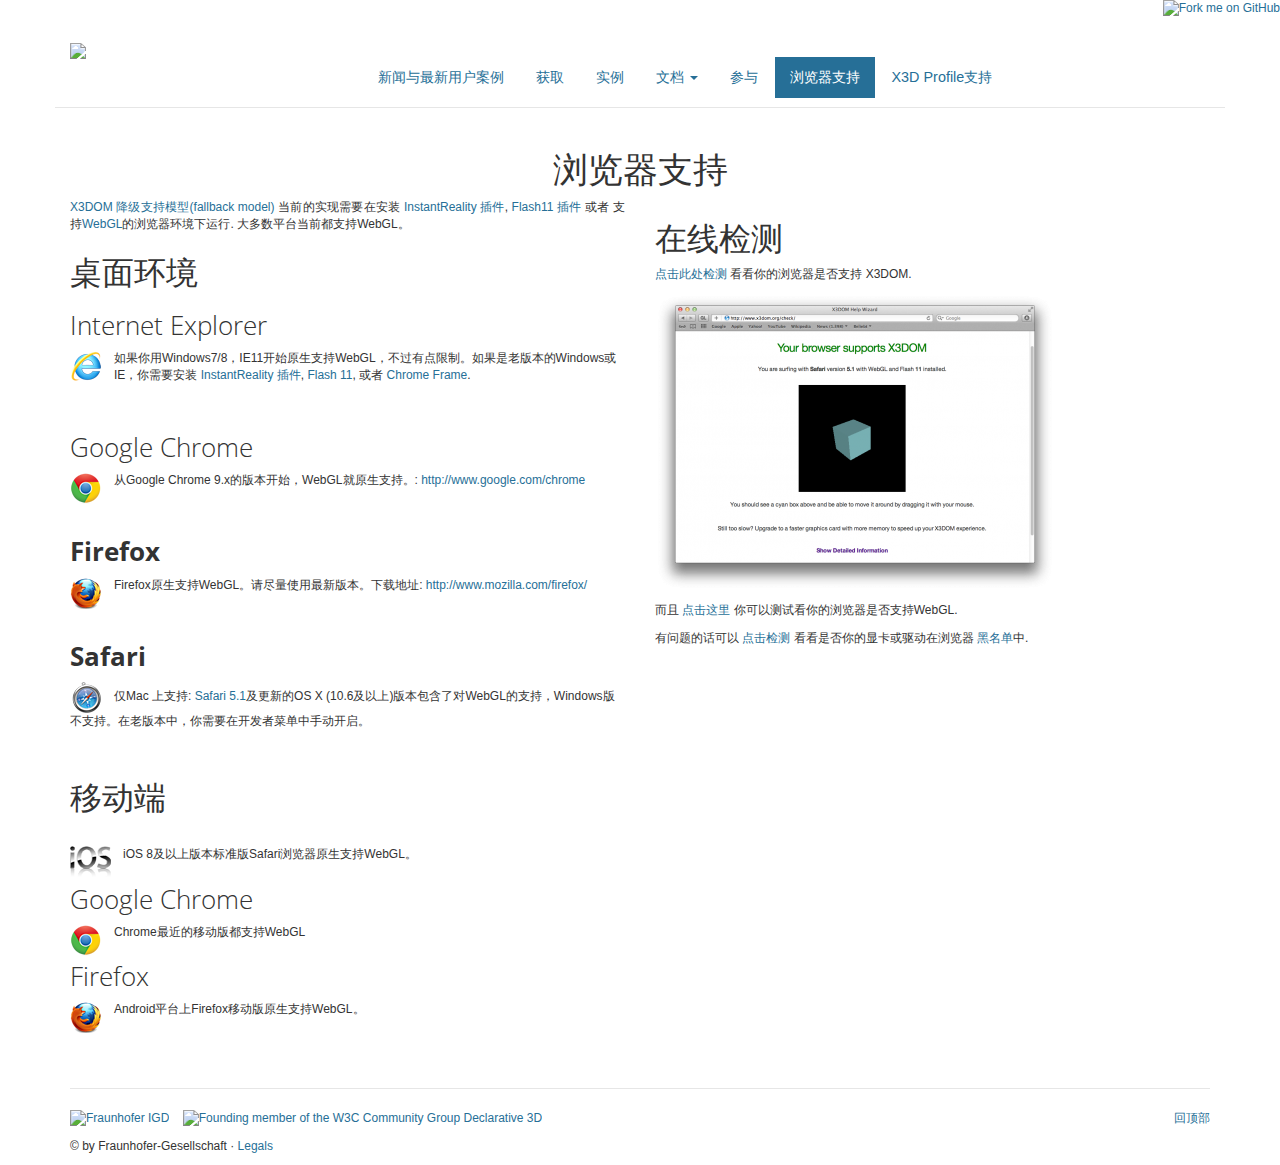
==== commit 159470be: "browser page" ====
--- a/browser-support.html
+++ b/browser-support.html
@@ -21,7 +21,7 @@
 
 
 
-    <title> &raquo; Browser support - x3dom.org</title>
+    <title> &raquo; 浏览器支持 - x3dom.org.cn</title>
 
 
 
@@ -63,11 +63,11 @@
 	padding: 0 !important;
 }
 </style>
-<link rel='stylesheet' id='fancybox-css'  href='/wp-content/plugins/fancybox-for-wordpress/fancybox/fancybox.css?ver=4.2.5' type='text/css' media='all' />
-<link rel='stylesheet' id='wp-syntax-css-css'  href='/wp-content/plugins/wp-syntax/css/wp-syntax.css?ver=1.0' type='text/css' media='all' />
-<script type='text/javascript' src='/wp-includes/js/jquery/jquery.js?ver=1.11.2'></script>
-<script type='text/javascript' src='/wp-includes/js/jquery/jquery-migrate.min.js?ver=1.2.1'></script>
-<script type='text/javascript' src='/wp-content/plugins/fancybox-for-wordpress/fancybox/jquery.fancybox.js?ver=1.3.4'></script>
+<link rel='stylesheet' id='fancybox-css'  href='/javascripts/fancybox/fancybox.css?ver=4.2.5' type='text/css' media='all' />
+<link rel='stylesheet' id='wp-syntax-css-css'  href='/stylesheets/wp-syntax.css?ver=1.0' type='text/css' media='all' />
+<script type='text/javascript' src='/javascripts/jquery.js?ver=1.11.2'></script>
+<script type='text/javascript' src='/javascripts/jquery-migrate.min.js?ver=1.2.1'></script>
+<script type='text/javascript' src='/javascripts/fancybox/jquery.fancybox.js?ver=1.3.4'></script>
 
 <!-- Fancybox for WordPress -->
 
@@ -318,23 +318,14 @@
 <div class="container">
 
 <footer>
-
-    <p class="pull-right"><a href="#">返回顶部</a></p>
-
+    <p class="pull-right"><a href="#">回顶部</a></p>
     <p>
-
-        <a href="/wp-content/themes/x3dom/images/logo_IGD.png"><img class="" src="/wp-content/themes/x3domnew/logo_IGD.png" alt="Fraunhofer IGD"></a>
-
+        <a href="/images/logo_IGD.png"><img class="" src="/images/logo_IGD.png" alt="Fraunhofer IGD"></a>
         &nbsp;&nbsp;
-
-        <a href="http://www.w3.org/community/declarative3d/"><img class="" src="/wp-content/themes/x3domnew/w3c_banner.jpg" alt="Founding member of the W3C Community Group Declarative 3D"></a>
-
+        <a href="http://www.w3.org/community/declarative3d/"><img class="" src="/images/w3c_banner.jpg" alt="Founding member of the W3C Community Group Declarative 3D"></a>
     </p>
 
-
-
     <p>&copy; by Fraunhofer-Gesellschaft &middot; <a href="?page_id=3524">Legals</a></p>
-
 </footer>
 
 </div>
